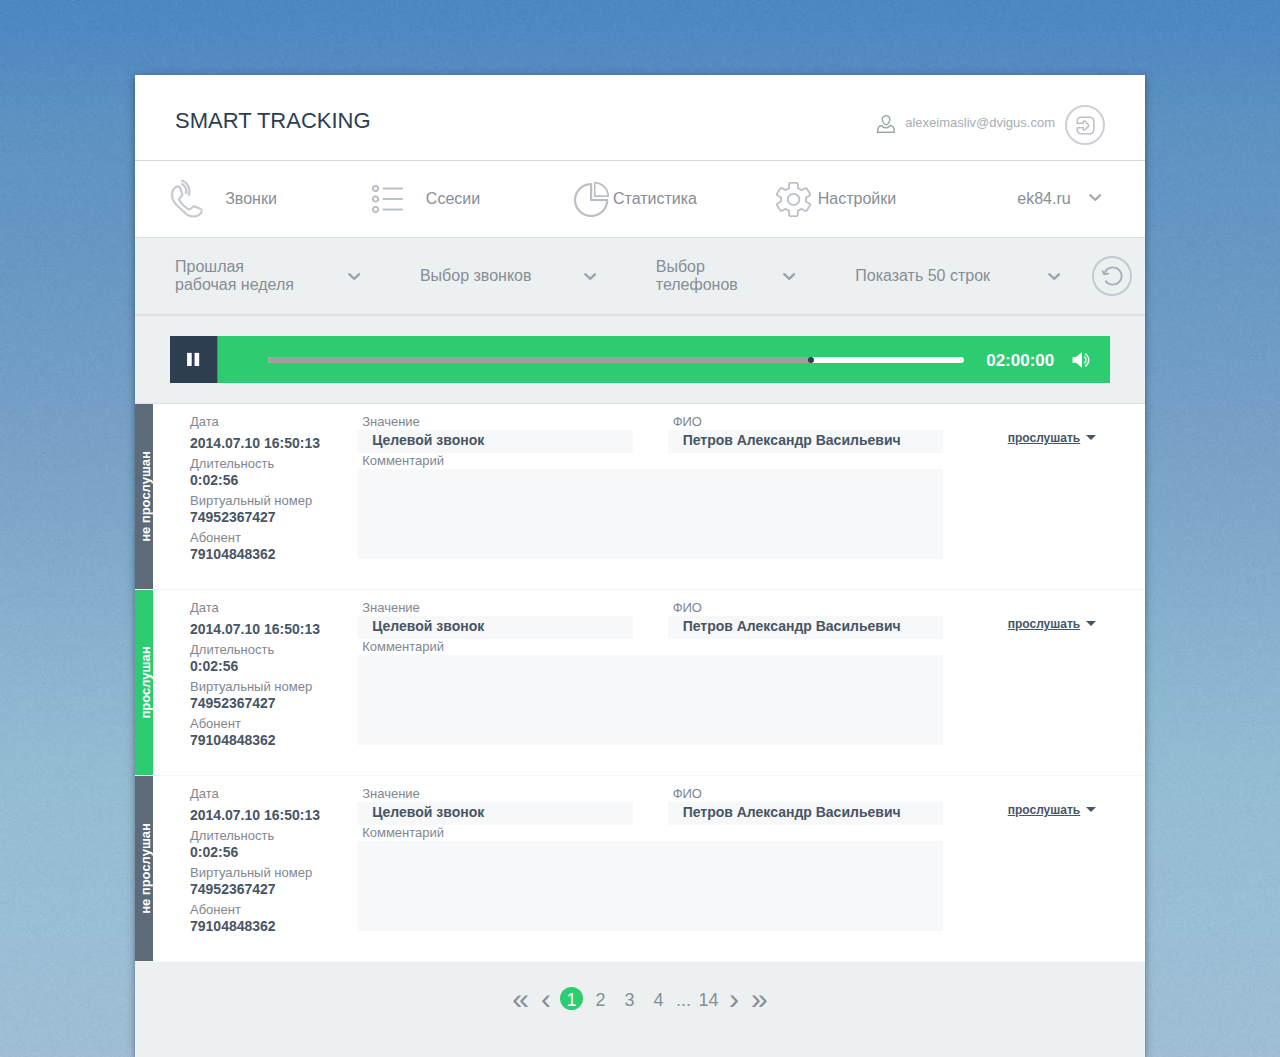
==== call_admin.html @ 391b89ec "add" ====
<!doctype html>
<!--[if lte IE 8]><html class="lteie8"><![endif]-->
<!--[if gt IE 8]><!--><html><!--<![endif]-->
<head>
	<meta charset="utf-8">
	<title>call admin</title>
	<meta name="viewport" content="initial-scale=1"/>
	<link rel="stylesheet" media="screen" href="css/screen.css" >
	<script src="js/lib/head.js" data-headjs-load="js/init.js"></script>
</head>
<body>

	<div class="wrap">
		<div class="container">
			<div class="header">
				<div class="user">
					<a href="#" class="user__enter">
						<i class="ico i-enter"></i>
						<span class="user__popup">выйти</span>
					</a>
					<a href="mailto:mail@ya.ua" class="user__mail">alexeimasliv@dvigus.com</a>
					<i class="ico i-user"></i>
				</div>
				<a href="#" class="logo">Smart Tracking</a>				
			</div>
			<!--/.header-->
			<div class="second-nav">
				<ul>
					<li class="second-nav__call"><a href="#">Звонки</a></li>
					<li class="second-nav__session"><a href="#">Ссесии</a></li>
					<li class="second-nav__stat"><a href="#">Статистика</a></li>
					<li class="second-nav__settings"><a href="#">Настройки</a></li>
					<li class="second-nav__user"><a href="#"><span>ek84.ru <i class="second-nav__user-ico"></i></span></a></li>
				</ul>
			</div>
			<!-- /.second-nav -->
			<div class="primaty-nav">
				<ul>
					<li>
						<a href="#">Прошлая <br>рабочая неделя</a>
						<div class="subnav">
							<ul>
								<li class="subnav__filer">
									<div class="period">
										<div class="period__meta">Выбранный пользователем</div>
										<div class="period__row">
											<div class="period__row-label">
												<span>с</span>
												<input type="text" class="period__input input" value="17.07.2014">
											</div>
											<div class="period__row-label">
												<span>с</span>
												<input type="text" class="period__input input" value="17.07.2014">
											</div>
										</div>
										<a href="#" class="period__apply">Применить</a>
									</div>
								</li>
								<li class="subnav__item">
									<a href="#">Сегодня</a>
								</li>
								<li class="subnav__item">
									<a href="#">Вчера</a>
								</li>
								<li class="subnav__item">
									<a href="#">Последние 7 дней</a>
								</li>
								<li class="subnav__item subnav__item_mod">
									<a href="#">Прошлая неделя (пн-вс)</a>
								</li>
								<li class="subnav__item">
									<a href="#">Этот месяц</a>
								</li>
								<li class="subnav__item">
									<a href="#">Последние 30 дней</a>
								</li>
								<li class="subnav__item">
									<a href="#">Последний месяц</a>
								</li>
								<li class="subnav__item">
									<a href="#">Последние 90 дней</a>
								</li>
								<li class="subnav__item">
									<a href="#">За все время</a>
								</li>
							</ul>
						</div>
					</li>
					<li><a href="#">Выбор звонков</a></li>
					<li><a href="#">Выбор <br>телефонов</a></li>
					<li><a href="#">Показать 50 строк</a></li>
					<li class="primaty-nav__btn">
						<span><i class="ico i-refresh"></i></span>
					</li>
				</ul>
			</div>
			<!-- /.primaty-nav -->
			<div class="player-bg">
				<div class="player">
					<div class="player__btn">
						<i class="player__btn-pause"></i>
						<!-- CHANGE BTN -->
						<!-- 						<i class="player__btn-play"></i> -->
					</div>
					<div class="player__in">
						<div class="player__track">
							<span class="player__track-min" style="right: 22%;">
								<span class="player__track-point"></span>
							</span>
						</div>
						<div class="player__meta">
							<span class="player__time">02:00:00</span>
							<i class="player__mute"></i>
						</div>
					</div>
				</div>
			</div>
			<!-- /.player -->
			<div class="call">
				<ul class="call__item">
					<li class="call__status call__status-unlistened">
						<div class="call__status-in">
							не прослушан
						</div>
					</li>
					<li class="call__info">
						<div class="call__text call__text-date">Дата</div>
						<div class="call__text call__text-strong">2014.07.10 16:50:13</div>
						<div class="call__text">Длительность</div>
						<div class="call__text call__text-strong">0:02:56</div>
						<div class="call__text">Виртуальный номер</div>
						<div class="call__text call__text-strong">74952367427</div>
						<div class="call__text">Абонент</div>
						<div class="call__text call__text-strong">79104848362</div>
					</li>
					<li class="call__user">
						<div class="call_roll">
							<div class="call__input">
								<div class="call__text">Значение</div>
								<input type="text" placeholder="Целевой звонок">
							</div>
							<div class="call__input">
								<div class="call__text">ФИО</div>
								<input type="text" placeholder="Петров Александр Васильевич">
							</div>	
							<div class="call__roll">
								<div class="call__text">Комментарий</div>
								<textarea></textarea>
							</div>						
						</div>	
					</li>
					<li class="call__action">
						<a class="call__action-text call__action-link" href="#">прослушать</a>
					</li>
				</ul>
				<ul class="call__item">
					<li class="call__status call__status-listened">
						<div class="call__status-in">
							прослушан
						</div>
					</li>
					<li class="call__info">
						<div class="call__text call__text-date">Дата</div>
						<div class="call__text call__text-strong">2014.07.10 16:50:13</div>
						<div class="call__text">Длительность</div>
						<div class="call__text call__text-strong">0:02:56</div>
						<div class="call__text">Виртуальный номер</div>
						<div class="call__text call__text-strong">74952367427</div>
						<div class="call__text">Абонент</div>
						<div class="call__text call__text-strong">79104848362</div>
					</li>
					<li class="call__user">
						<div class="call_roll">
							<div class="call__input">
								<div class="call__text">Значение</div>
								<input type="text" placeholder="Целевой звонок">
							</div>
							<div class="call__input">
								<div class="call__text">ФИО</div>
								<input type="text" placeholder="Петров Александр Васильевич">
							</div>	
							<div class="call__roll">
								<div class="call__text">Комментарий</div>
								<textarea></textarea>
							</div>						
						</div>	
					</li>
					<li class="call__action">
						<a class="call__action-text call__action-link" href="#">прослушать</a>
					</li>
				</ul>	
				<ul class="call__item">
					<li class="call__status call__status-unlistened">
						<div class="call__status-in">
							не прослушан
						</div>
					</li>
					<li class="call__info">
						<div class="call__text call__text-date">Дата</div>
						<div class="call__text call__text-strong">2014.07.10 16:50:13</div>
						<div class="call__text">Длительность</div>
						<div class="call__text call__text-strong">0:02:56</div>
						<div class="call__text">Виртуальный номер</div>
						<div class="call__text call__text-strong">74952367427</div>
						<div class="call__text">Абонент</div>
						<div class="call__text call__text-strong">79104848362</div>
					</li>
					<li class="call__user">
						<div class="call_roll">
							<div class="call__input">
								<div class="call__text">Значение</div>
								<input type="text" placeholder="Целевой звонок">
							</div>
							<div class="call__input">
								<div class="call__text">ФИО</div>
								<input type="text" placeholder="Петров Александр Васильевич">
							</div>	
							<div class="call__roll">
								<div class="call__text">Комментарий</div>
								<textarea></textarea>
							</div>						
						</div>	
					</li>
					<li class="call__action">
						<a class="call__action-text call__action-link" href="#">прослушать</a>
					</li>
				</ul>													
			</div>
			<!--/.call-->
			<div class="footer">
				<ul class="pager">
					<li class="pager-nav"><a href="#">&#171</a></li>
					<li class="pager-nav"><a href="#">‹</a></li>
					<li class="pager-number is-active"><a href="#">1</a></li>
					<li class="pager-number" class="pager-number"><a href="#">2</a></li>
					<li class="pager-number"><a href="#">3</a></li>
					<li class="pager-number"><a href="#">4</a></li>
					<li><a href="#">...</a></li>
					<li class="pager-number"><a href="#">14</a></li>
					<li class="pager-nav"><a href="#">›</a></li>
					<li class="pager-nav"><a href="#">&#187</a></li>	
				</ul>		
			</div>
			<!--/.footer-->
		</div>	
	</div>
</body>
</html>
---- css/screen.css ----
html, body, div, span, applet, object, iframe, h1, h2, h3, h4, h5, h6, p, blockquote, pre, a, abbr, acronym, address, big, cite, code, del, dfn, em, img, ins, kbd, q, s, samp, small, strike, strong, sub, sup, tt, var, b, u, i, center, dl, dt, dd, ol, ul, li, fieldset, form, label, legend, table, caption, tbody, tfoot, thead, tr, th, td, article, aside, canvas, details, embed, figure, figcaption, footer, header, hgroup, menu, nav, output, ruby, section, summary, time, mark, audio, video { margin: 0; padding: 0; border: 0; vertical-align: baseline; }

body, html { height: 100%; }

img, fieldset, a img { border: none; }

input[type="submit"], button { cursor: pointer; }
input[type="submit"]::-moz-focus-inner, button::-moz-focus-inner { padding: 0; border: 0; }

textarea { overflow: auto; }

input, button { margin: 0; padding: 0; border: 0; }

input, textarea, select, button, h1, h2, h3, h4, h5, h6, a, span, a:focus { outline: none; }

ul, ol { list-style-type: none; }

@media only screen and (min-device-width: 320px) and (max-device-width: 480px) { * { -webkit-text-size-adjust: none; } }
table { border-spacing: 0; border-collapse: collapse; width: 100%; }

.ico { display: inline-block; vertical-align: middle; }

.i-enter { background: url('../img/icons-s7210daefdf.png') 0 -743px no-repeat; width: 19px; height: 19px; }

.i-part { background: url('../img/icons-s7210daefdf.png') 0 -650px no-repeat; width: 22px; height: 22px; }

.i-phone { background: url('../img/icons-s7210daefdf.png') 0 -682px no-repeat; width: 21px; height: 23px; }

.i-set { background: url('../img/icons-s7210daefdf.png') 0 -617px no-repeat; width: 22px; height: 23px; }

.i-user { background: url('../img/icons-s7210daefdf.png') 0 -715px no-repeat; width: 18px; height: 18px; }

.i-list { background: url('../img/icons-s7210daefdf.png') 0 -481px no-repeat; width: 21px; height: 20px; }

.i-plus { background: url('../img/icons-s7210daefdf.png') 0 -569px no-repeat; width: 14px; height: 14px; }

.i-cross { background: url('../img/icons-s7210daefdf.png') 0 -431px no-repeat; width: 17px; height: 16px; }

.i-refresh { background: url('../img/icons-s7210daefdf.png') 0 0 no-repeat; width: 40px; height: 40px; }

.btn { display: inline-block; padding: 13px 30px 11px; border-radius: 2px; font-family: "Myriad Pro", Helvetica, Arial, sans-serif; font-size: 13px; text-transform: uppercase; font-weight: bold; color: white; -webkit-transition: all 0.3s; -moz-transition: all 0.3s; -o-transition: all 0.3s; transition: all 0.3s; }
.btn:hover { -webkit-transition: all 0.3s; -moz-transition: all 0.3s; -o-transition: all 0.3s; transition: all 0.3s; filter: progid:DXImageTransform.Microsoft.Alpha(Opacity=80); opacity: 0.8; }
.btn:active { position: relative; top: 1px; }
.btn.btn_succes { background: #2fcc71; border-bottom: 2px solid #28ae60; }
.btn.btn_ok { background: #9dadbb; border-bottom: 2px solid #28ae60; border-bottom: 2px solid #86939f; }

.input { padding: 6px 30px; border: 1px solid #c2c2c2; font-family: "Myriad Pro", Helvetica, Arial, sans-serif; font-size: 13px; color: #606060; text-align: center; }
.input:-ms-input-placeholder { font-family: "Myriad Pro", Helvetica, Arial, sans-serif; font-size: 13px; color: #606060; }
.input:-moz-placeholder { font-family: "Myriad Pro", Helvetica, Arial, sans-serif; font-size: 13px; color: #606060; }
.input::-moz-placeholder { font-family: "Myriad Pro", Helvetica, Arial, sans-serif; font-size: 13px; color: #606060; }
.input::-webkit-input-placeholder { font-family: "Myriad Pro", Helvetica, Arial, sans-serif; font-size: 13px; color: #606060; }
.input::placeholder { font-family: "Myriad Pro", Helvetica, Arial, sans-serif; font-size: 13px; color: #606060; }
.input:focus:-ms-input-placeholder { color: transparent; }
.input:focus:-moz-placeholder { color: transparent; }
.input:focus::-moz-placeholder { color: transparent; }
.input:focus::-webkit-input-placeholder { color: transparent; }
.input:focus::placeholder { color: transparent; }

.checkbox { position: relative; display: inline-block; vertical-align: middle; cursor: pointer; }
.checkbox span { color: white; display: inline-block; -webkit-touch-callout: none; -webkit-user-select: none; -khtml-user-select: none; -moz-user-select: none; -ms-user-select: none; user-select: none; }
.checkbox input { filter: progid:DXImageTransform.Microsoft.Alpha(Opacity=0); opacity: 0; position: absolute; top: 0; left: 0; }
.checkbox input + span .checkbox__ico { background: url('../img/icons-s7210daefdf.png') 0 -545px no-repeat; width: 15px; height: 14px; margin-right: 10px; display: inline-block; vertical-align: middle; cursor: pointer; }
.checkbox input:checked + span .checkbox__ico { background-position: 0 -457px; }

a { text-decoration: none; }

body, a { font-family: "Myriad Pro", Helvetica, Arial, sans-serif; color: #868e96; }

body { min-width: 677px; }

.wrap { width: 100%; min-width: 320px; min-height: 100%; background-color: #5f92c1; background-image: url('../img/bg.jpg?1410305692'); padding-top: 75px; background-repeat: no-repeat; background-size: cover; background-position: 50% 50%; }

.container { margin: 0 auto; max-width: 1010px; background-color: white; -webkit-box-shadow: 0 4px 5px rgba(0, 0, 0, 0.25), 0 0 10px rgba(0, 0, 0, 0.2); -moz-box-shadow: 0 4px 5px rgba(0, 0, 0, 0.25), 0 0 10px rgba(0, 0, 0, 0.2); box-shadow: 0 4px 5px rgba(0, 0, 0, 0.25), 0 0 10px rgba(0, 0, 0, 0.2); }
@media only screen and (max-width: 800px) { .container { max-width: 677px; } }
@media only screen and (max-width: 800px) { .container { max-width: 677px; } }

.align-center { text-align: center; }

.second-nav ul { *zoom: 1; }
.second-nav ul:after { content: " "; display: table; clear: both; }
.second-nav li { width: 20%; float: left; text-align: center; position: relative; }
.second-nav li:before { content: ""; position: absolute; top: 50%; left: 35px; }
@media only screen and (max-width: 960px) { .second-nav li:before { left: 15px; } }
.second-nav li.second-nav__call:before { margin-top: -20px; background: url('../img/icons-s7210daefdf.png') 0 -95px no-repeat; width: 33px; height: 39px; -webkit-transition: all 0.3s; -moz-transition: all 0.3s; -o-transition: all 0.3s; transition: all 0.3s; }
.second-nav li.second-nav__call:hover:before { background-position: 0 -189px; -webkit-transition: all 0.3s; -moz-transition: all 0.3s; -o-transition: all 0.3s; transition: all 0.3s; }
.second-nav li.second-nav__session:before { margin-top: -14px; background: url('../img/icons-s7210daefdf.png') 0 -328px no-repeat; width: 31px; height: 28px; -webkit-transition: all 0.3s; -moz-transition: all 0.3s; -o-transition: all 0.3s; transition: all 0.3s; }
.second-nav li.second-nav__session:hover:before { background-position: 0 -366px; -webkit-transition: all 0.3s; -moz-transition: all 0.3s; -o-transition: all 0.3s; transition: all 0.3s; }
.second-nav li.second-nav__stat:before { margin-top: -17px; background: url('../img/icons-s7210daefdf.png') 0 -238px no-repeat; width: 35px; height: 35px; -webkit-transition: all 0.3s; -moz-transition: all 0.3s; -o-transition: all 0.3s; transition: all 0.3s; }
.second-nav li.second-nav__stat:hover:before { background-position: 0 -283px; -webkit-transition: all 0.3s; -moz-transition: all 0.3s; -o-transition: all 0.3s; transition: all 0.3s; }
.second-nav li.second-nav__settings:before { margin-top: -17px; background: url('../img/icons-s7210daefdf.png') 0 -50px no-repeat; width: 35px; height: 35px; -webkit-transition: all 0.3s; -moz-transition: all 0.3s; -o-transition: all 0.3s; transition: all 0.3s; }
.second-nav li.second-nav__settings:hover:before { background-position: 0 -144px; -webkit-transition: all 0.3s; -moz-transition: all 0.3s; -o-transition: all 0.3s; transition: all 0.3s; }
.second-nav li.second-nav__user:hover .second-nav__user-ico { background: url('../img/icons-s7210daefdf.png') 0 -528px no-repeat; width: 12px; height: 7px; -webkit-transition: all 0.3s; -moz-transition: all 0.3s; -o-transition: all 0.3s; transition: all 0.3s; }
.second-nav li.second-nav__user a { padding-left: 0; }
.second-nav li.second-nav__user span { position: relative; }
.second-nav li.second-nav__user .second-nav__user-ico { position: absolute; top: 4px; right: -30px; background: url('../img/icons-s7210daefdf.png') 0 -511px no-repeat; width: 12px; height: 7px; -webkit-transition: all 0.3s; -moz-transition: all 0.3s; -o-transition: all 0.3s; transition: all 0.3s; }
.second-nav a { display: block; height: 76px; line-height: 76px; padding-left: 30px; -webkit-transition: all 0.3s; -moz-transition: all 0.3s; -o-transition: all 0.3s; transition: all 0.3s; color: #868e96; }
@media only screen and (max-width: 800px) { .second-nav a { padding-left: 50px; } }
@media only screen and (max-width: 800px) { .second-nav a { padding-left: 50px; } }
.second-nav a:hover { background: #2ecc71; color: white; -webkit-transition: all 0.3s; -moz-transition: all 0.3s; -o-transition: all 0.3s; transition: all 0.3s; }
.second-nav a:hover:before { background: #29b765; -webkit-transition: all 0.3s; -moz-transition: all 0.3s; -o-transition: all 0.3s; transition: all 0.3s; }
.second-nav a:hover:after { background: #2ecc71; -webkit-transition: all 0.3s; -moz-transition: all 0.3s; -o-transition: all 0.3s; transition: all 0.3s; }
.second-nav a:before { content: ""; width: 100%; height: 1px; background: transparent; position: absolute; top: -1px; left: 0; right: 0; -webkit-transition: all 0.3s; -moz-transition: all 0.3s; -o-transition: all 0.3s; transition: all 0.3s; }
.second-nav a:after { content: ""; width: 100%; height: 1px; background: #dbdfe0; position: absolute; bottom: -1px; left: 0; right: 0; z-index: 100; -webkit-transition: all 0.3s; -moz-transition: all 0.3s; -o-transition: all 0.3s; transition: all 0.3s; }

.primaty-nav { width: 100%; display: table; border-spacing: 0px; border-bottom: 2px solid #dee1e2; }
.primaty-nav > ul { display: table-row; }
.primaty-nav > ul > li { display: table-cell; vertical-align: middle; height: 77px; background: #ecf0f1; position: relative; }
.primaty-nav > ul > li:hover { background: #b2bac0; }
.primaty-nav > ul > li:hover > a { color: white; }
.primaty-nav > ul > li:hover > a:before { background: url('../img/icons-s7210daefdf.png') 0 -528px no-repeat; width: 12px; height: 7px; }
.primaty-nav > ul > li:hover .subnav { display: block; }
.primaty-nav > ul > li.primaty-nav__btn:hover { background: #ecf0f1; }
.primaty-nav > ul > li.primaty-nav__btn span { padding-left: 0; padding-right: 13px; }
.primaty-nav > ul > li > a, .primaty-nav > ul > li span { display: block; padding-left: 40px; padding-right: 40px; }
.primaty-nav > ul > li > a { position: relative; }
.primaty-nav > ul > li > a:before { content: ""; background: url('../img/icons-s7210daefdf.png') 0 -511px no-repeat; width: 12px; height: 7px; position: absolute; top: 50%; margin-top: -3px; right: 20px; }
.primaty-nav > ul > li > span { text-align: right; }
.primaty-nav > ul > li > span .ico { margin-left: 8px; cursor: pointer; -webkit-transition: all 0.3s; -moz-transition: all 0.3s; -o-transition: all 0.3s; transition: all 0.3s; }
.primaty-nav > ul > li > span .ico:first-child { margin-left: 0; }
.primaty-nav > ul > li > span .ico:hover { -webkit-transition: all 0.3s; -moz-transition: all 0.3s; -o-transition: all 0.3s; transition: all 0.3s; filter: progid:DXImageTransform.Microsoft.Alpha(Opacity=60); opacity: 0.6; }

.subnav { display: none; position: absolute; top: 100%; left: 0; right: 0; z-index: 2000; padding-top: 2px; margin-bottom: 100px; }
.subnav li { background: white; border-bottom: 1px solid #dee1e2; border-left: 1px solid #dee1e2; border-right: 1px solid #dee1e2; }
.subnav li:hover { border-left-color: #a8b0b6; border-right-color: #a8b0b6; }
.subnav li:last-child { border-radius: 0 0 3px 3px; }
.subnav li.subnav__filer { width: 560px; padding: 10px 35px; }
.subnav li.subnav__filer:hover { border-left: 1px solid #dee1e2; border-right: 1px solid #dee1e2; }
.subnav li.subnav__item_mod a { height: 35px; padding: 10px 40px; line-height: 1.2; }
.subnav a { display: block; height: 55px; line-height: 55px; padding: 0 40px; }
.subnav a:hover { background: #bfc5ca; color: #2c3e50; }

/*-----header----------------------------------------------------- */
.header { padding: 30px 40px 15px; border-bottom: 1px solid #d4d8d8; *zoom: 1; -webkit-box-sizing: border-box; -moz-box-sizing: border-box; box-sizing: border-box; }
.header:after { content: " "; display: table; clear: both; }
.header .logo { margin-top: 5px; }

/*-----topper----------------------------------------------------- */
.topper { height: 50px; line-height: 50px; background-color: #2c3e50; text-align: center; position: relative; }

.create-acc { color: white; }
.create-acc .ico, .create-acc span { display: inline-block; vertical-align: middle; }
.create-acc .ico { margin-bottom: 2px; margin-right: 10px; }
.create-acc span { font-size: 15px; line-height: 1; }

/*-----list----------------------------------------------------- */
.list .list__item { position: relative; text-align: center; height: 55px; line-height: 55px; border-bottom: 1px solid #d1d5d5; *zoom: 1; }
.list .list__item:after { content: " "; display: table; clear: both; }
.list .list__item:nth-child(2n+1) { background-color: #fbfbfc; }
.list .list__item:after { background-color: #2dc970; }
.list .list__item-develop:after, .list .list__item-passive:after, .list .list__item-active:after { position: absolute; content: ""; height: 100%; width: 9px; right: 0; top: 0; }
.list .list__item-develop:hover .list__site, .list .list__item-passive:hover .list__site, .list .list__item-active:hover .list__site { color: white; font-weight: bold; }
.list .list__item-develop:hover .list__info, .list .list__item-passive:hover .list__info, .list .list__item-active:hover .list__info { display: block; }
.list .list__item-active:after { background-color: #2dc970; }
.list .list__item-active:hover { background-color: #2dc970 !important; border-color: #2dc970; }
.list .list__item-develop:hover { background-color: #8e44ad !important; border-color: #8e44ad; }
.list .list__item-develop:after { background-color: #8e44ad; }
.list .list__item-passive:hover { background-color: red !important; border-color: red; }
.list .list__item-passive:after { background-color: red; }
.list .list__site { text-transform: uppercase; color: #a7acb2; font-size: 15px; display: block; width: 200px; margin: 0 auto; }
.list .list__info { float: right; display: none; }
.list .list__info-status { float: right; width: 90px; text-align: left; color: white; font-weight: bold; font-size: 12px; }
.list .list__info-icon { float: right; margin-right: 24px; -webkit-transition: all 0.3s; -moz-transition: all 0.3s; -o-transition: all 0.3s; transition: all 0.3s; }
.list .list__info-icon:hover { -webkit-transform: translateY(-3px); -moz-transform: translateY(-3px); -ms-transform: translateY(-3px); -o-transform: translateY(-3px); transform: translateY(-3px); }

/*-----footer----------------------------------------------------- */
.footer { background-color: #ecf0f1; text-align: center; padding: 25px 0 40px; }

/*---------------------------------------------------------- */
/*---------------------------------------------------------- */
/*---------------------------------------------------------- */
/*-----logo----------------------------------------------------- */
.logo { float: left; font-size: 22px; line-height: 22px; color: #2c3e50; text-transform: uppercase; }

/*-----user----------------------------------------------------- */
.user { float: right; }
.user .i-user { float: right; margin-right: 10px; margin-top: 10px; }
.user .user__mail { float: right; color: #a9adb3; margin-right: 10px; font-size: 13px; margin-top: 10px; -webkit-transition: all 0.3s; -moz-transition: all 0.3s; -o-transition: all 0.3s; transition: all 0.3s; }
.user .user__mail:hover { color: #5b6068; }
.user .user__enter { float: right; border: 2px solid #cdd1d7; height: 40px; width: 40px; line-height: 40px; text-align: center; position: relative; -webkit-border-radius: 20px; -moz-border-radius: 20px; -ms-border-radius: 20px; -o-border-radius: 20px; border-radius: 20px; -webkit-box-sizing: border-box; -moz-box-sizing: border-box; box-sizing: border-box; -webkit-transition: all 0.3s; -moz-transition: all 0.3s; -o-transition: all 0.3s; transition: all 0.3s; }
.user .user__enter:hover { background-color: #2ecc71; }
.user .user__enter:hover .user__popup { display: block; }
.user .user__enter:active { -webkit-transform: scale(0.9); -moz-transform: scale(0.9); -ms-transform: scale(0.9); -o-transform: scale(0.9); transform: scale(0.9); }
.user .user__enter .ico { vertical-align: -3px; }
.user .user__popup { position: absolute; top: -24px; left: 50%; background-color: #2c3e50; color: white; font-size: 12px; line-height: 12px; width: 60px; margin-left: -30px; text-align: center; padding: 5px 0; display: none; -webkit-border-radius: 3px; -moz-border-radius: 3px; -ms-border-radius: 3px; -o-border-radius: 3px; border-radius: 3px; }
.user .user__popup:after { position: absolute; left: 50%; margin-left: -4px; bottom: -4px; content: ""; width: 0; height: 0; border-style: solid; border-width: 4px 4px 0 4px; border-color: #2c3e50 transparent transparent transparent; }

/*-----pager----------------------------------------------------- */
.pager { display: inline-block; *zoom: 1; }
.pager:after { content: " "; display: table; clear: both; }
.pager li { float: left; padding: 0 3px; }
.pager a { font-size: 18px; line-height: 26px; }
.pager .pager-nav { padding: 0 6px; }
.pager .pager-nav a { font-size: 30px; line-height: 24px; }
.pager .pager-number a { height: 23px; width: 23px; display: inline-block; -webkit-border-radius: 50%; -moz-border-radius: 50%; -ms-border-radius: 50%; -o-border-radius: 50%; border-radius: 50%; text-align: center; padding: 0; }
.pager .is-active a { background-color: #2ecc71; color: white; }

/*-----create-account----------------------------------------------------- */
.create-account { height: 184px; padding-top: 40px; position: absolute; top: 100%; bottom: 0; left: 0; right: 0; background: #2c3e50; background: rgba(44, 62, 80, 0.7); filter: progid:DXImageTransform.Microsoft.Alpha(Opacity=0); opacity: 0; -webkit-transition: all 0.3s; -moz-transition: all 0.3s; -o-transition: all 0.3s; transition: all 0.3s; z-index: -1; }
.create-account.is-open { filter: progid:DXImageTransform.Microsoft.Alpha(Opacity=100); opacity: 1; -webkit-transition: all 0.3s; -moz-transition: all 0.3s; -o-transition: all 0.3s; transition: all 0.3s; z-index: 100; }
.create-account .create-account__close { position: absolute; top: 13px; right: 45px; background: url('../img/icons-s7210daefdf.png') 0 -431px no-repeat; width: 17px; height: 16px; cursor: pointer; -webkit-transition: all 0.3s; -moz-transition: all 0.3s; -o-transition: all 0.3s; transition: all 0.3s; }
.create-account .create-account__close:hover { -ms-transform: rotate(90deg); -webkit-transform: rotate(90deg); transform: rotate(90deg); -webkit-transition: all 0.3s; -moz-transition: all 0.3s; -o-transition: all 0.3s; transition: all 0.3s; }
.create-account .create-account__row { margin-bottom: 15px; line-height: 1; }
.create-account .create-account__row.create-account__row_mod { margin-top: 40px; margin-bottom: 0; }
.create-account .create-account__input { width: 188px; }
.create-account .create-account__btn { width: 110px; }

/*-----popup----------------------------------------------------- */
.has-open-popup { overflow: hidden; }

.overlay { display: none; position: fixed; top: 0; right: 0; left: 0; bottom: 0; z-index: 20000; background: white; background: rgba(255, 255, 255, 0.89); text-align: center; overflow: auto; font-size: 0; }
.overlay:before { content: ""; display: inline-block; vertical-align: top; width: 0; height: 100%; }

.popup { position: relative; display: inline-block; vertical-align: middle; margin: 75px 0; width: 255px; }
.popup .popup__content { border-top: 1px solid #d0d5d9; background: #34495e; font-size: 12px; text-align: left; overflow: hidden; padding: 35px 30px 25px; }
.popup .popup__logo { width: 58px; height: 58px; line-height: 60px; margin-top: 14px; margin-bottom: 24px; display: inline-block; border: 1px solid #34495e; text-align: center; }
.popup .popup__logo span { font-size: 21px; font-family: "Myriad Pro", Helvetica, Arial, sans-serif; text-transform: uppercase; color: #34495e; }
.popup .popup__title { margin-bottom: 50px; font-size: 18px; font-weight: bold; color: #2fcc71; text-transform: uppercase; text-align: center; }
.popup .popup__row { margin-bottom: 12px; position: relative; }
.popup .popup__btn { padding: 8px 40px 6px; }
.popup .popup__tooltip { width: 144px; padding: 4px 0; position: absolute; top: -30px; left: 50%; margin-left: -77px; background: #85929e; -webkit-border-radius: 3px; -moz-border-radius: 3px; -ms-border-radius: 3px; -o-border-radius: 3px; border-radius: 3px; font-size: 10px; color: white; text-align: center; }
.popup .popup__tooltip:before { content: ""; display: inline-block; width: 0px; height: 0px; border-style: solid; border-width: 4px 4px 0 4px; border-color: #85929e transparent transparent transparent; position: absolute; left: 50%; margin-left: -2px; bottom: -4px; }
.popup .popup__input { width: 179px; padding: 2px 7px; text-align: left; font-size: 10px; color: #606060; }
.popup .popup__input:-ms-input-placeholder { font-size: 10px; color: #606060; }
.popup .popup__input:-moz-placeholder { font-size: 10px; color: #606060; }
.popup .popup__input::-moz-placeholder { font-size: 10px; color: #606060; }
.popup .popup__input::-webkit-input-placeholder { font-size: 10px; color: #606060; }
.popup .popup__input::placeholder { font-size: 10px; color: #606060; }

/*-----player----------------------------------------------------- */
.player-bg { padding: 20px 35px; background: #ecf0f1; border-bottom: 1px solid #dee1e2; }
@media only screen and (max-width: 960px) { .player-bg { padding: 13px 15px; } }
.player-bg .player { height: 47px; font-size: 0; position: relative; }
.player-bg .player__btn { display: inline-block; vertical-align: middle; width: 47px; height: 47px; line-height: 47px; border-right: 1px solid #5b817c; background: #2c3e50; text-align: center; cursor: pointer; -webkit-transition: all 0.3s; -moz-transition: all 0.3s; -o-transition: all 0.3s; transition: all 0.3s; }
.player-bg .player__btn:hover { -webkit-transition: all 0.3s; -moz-transition: all 0.3s; -o-transition: all 0.3s; transition: all 0.3s; filter: progid:DXImageTransform.Microsoft.Alpha(Opacity=70); opacity: 0.7; }
.player-bg .player__btn .player__btn-pause, .player-bg .player__btn .player__btn-play { display: inline-block; vertical-align: middle; }
.player-bg .player__btn .player__btn-pause { background: url('../img/icons-s7210daefdf.png') 0 -593px no-repeat; width: 13px; height: 14px; }
.player-bg .player__btn .player__btn-play { margin-left: 3px; width: 0px; height: 0px; border-style: solid; border-width: 5px 0 5px 12px; border-color: transparent transparent transparent white; }
.player-bg .player__in { display: inline-block; vertical-align: middle; position: absolute; top: 0; left: 48px; right: 0px; line-height: 47px; padding: 0 16px 0 50px; height: 100%; background: #2ecc71; font-size: 14px; font-size: 0; }
@media only screen and (max-width: 960px) { .player-bg .player__in { padding: 0 10px 0 12px; } }
.player-bg .player__track { height: 6px; display: inline-block; vertical-align: middle; background: white; border-radius: 3px; position: relative; overflow: hidden; position: absolute; top: 50%; left: 50px; right: 146px; margin-top: -3px; }
@media only screen and (max-width: 960px) { .player-bg .player__track { left: 12px; } }
.player-bg .player__track .player__track-min { height: 6px; position: absolute; top: 0; left: 0; background: #9f9f9f; }
.player-bg .player__track .player__track-point { display: inline-block; width: 6px; height: 6px; border-radius: 3px; background: #2c3e50; position: absolute; right: 0; top: 0; margin-right: -3px; cursor: pointer; }
.player-bg .player__meta { width: 146px; display: inline-block; vertical-align: middle; font-size: 17px; text-align: right; font-weight: bold; color: white; position: absolute; top: 0; right: 20px; }
@media only screen and (max-width: 960px) { .player-bg .player__meta { right: 12px; } }
.player-bg .player__time { display: inline-block; vertical-align: middle; }
.player-bg .player__mute { margin-left: 13px; margin-bottom: 3px; display: inline-block; vertical-align: middle; background: url('../img/icons-s7210daefdf.png') 0 -404px no-repeat; width: 18px; height: 17px; cursor: pointer; -webkit-transition: all 0.3s; -moz-transition: all 0.3s; -o-transition: all 0.3s; transition: all 0.3s; }
.player-bg .player__mute:hover { -webkit-transition: all 0.3s; -moz-transition: all 0.3s; -o-transition: all 0.3s; transition: all 0.3s; filter: progid:DXImageTransform.Microsoft.Alpha(Opacity=80); opacity: 0.8; }

/*-----call----------------------------------------------------- */
.call .call__item { min-height: 185px; border-bottom: 1px solid #f4f5f5; font-size: 13px; line-height: 16px; color: #808790; position: relative; *zoom: 1; }
.call .call__item:after { content: " "; display: table; clear: both; }
@media only screen and (max-width: 960px) { .call .call__item { font-size: 11px; min-height: 160px; line-height: 14px; } }
.call .call__text-date { margin-bottom: 5px; white-space: nowrap; }
@media only screen and (max-width: 960px) { .call .call__text-date { margin-bottom: 0; } }
.call .call__text-strong { font-weight: bold; margin-bottom: 5px; color: #485564; font-size: 14px; }
@media only screen and (max-width: 960px) { .call .call__text-strong { font-size: 12px; } }
.call .call__status { min-height: 185px; position: absolute; width: 18px; top: 0; left: 0; }
@media only screen and (max-width: 960px) { .call .call__status { width: 15px; min-height: 160px; } }
.call .call__status-in { color: white; font-size: 13px; line-height: 13px; font-weight: bold; white-space: nowrap; position: absolute; top: 0px; left: 0px; -webkit-transform: rotate(-90deg); -moz-transform: rotate(-90deg); -ms-transform: rotate(-90deg); -o-transform: rotate(-90deg); transform: rotate(-90deg); }
@media only screen and (max-width: 960px) { .call .call__status-in { font-size: 11px; } }
.call .call__status-nofile { background-color: red; }
.call .call__status-nofile .call__status-in { left: -23px; top: 82px; }
@media only screen and (max-width: 960px) { .call .call__status-nofile .call__status-in { left: -20px; top: 70px; } }
.call .call__status-listened { background-color: #2ecc71; }
.call .call__status-listened .call__status-in { left: -26px; top: 86px; }
@media only screen and (max-width: 960px) { .call .call__status-listened .call__status-in { left: -22px; top: 74px; } }
.call .call__status-unlistened { background-color: #5d6b78; }
.call .call__status-unlistened .call__status-in { left: -35px; top: 86px; }
@media only screen and (max-width: 960px) { .call .call__status-unlistened .call__status-in { left: -30px; top: 74px; } }
.call .call__info { padding: 10px 10px 10px 55px; float: left; width: 22%; -webkit-box-sizing: border-box; -moz-box-sizing: border-box; box-sizing: border-box; }
@media only screen and (max-width: 960px) { .call .call__info { padding: 13px 0px 10px 33px; width: 24%; } }
.call .call__user { float: left; width: 58%; padding-top: 10px; -webkit-box-sizing: border-box; -moz-box-sizing: border-box; box-sizing: border-box; *zoom: 1; }
.call .call__user:after { content: " "; display: table; clear: both; }
@media only screen and (max-width: 960px) { .call .call__user { padding-top: 13px; width: 60%; } }
.call .call__user .call__text { padding: 0px 15px; -webkit-box-sizing: border-box; -moz-box-sizing: border-box; box-sizing: border-box; padding: 0 5px; }
.call .call__user .call__input { width: 47%; margin-left: 6%; float: left; }
@media only screen and (max-width: 960px) { .call .call__user .call__input { width: 49%; margin-left: 2%; } }
.call .call__user .call__input:first-child { margin-left: 0; }
.call .call__user input, .call .call__user textarea { background-color: #f6f8f9; width: 100%; border: none; padding: 3px 15px 5px; -webkit-box-sizing: border-box; -moz-box-sizing: border-box; box-sizing: border-box; }
@media only screen and (max-width: 960px) { .call .call__user input, .call .call__user textarea { padding: 1px 5px 1px; } }
.call .call__user input:-ms-input-placeholder { font-weight: bold; color: #485564; font-size: 14px; }
@media only screen and (max-width: 960px) { .call .call__user input:-ms-input-placeholder { font-size: 12px; } }
.call .call__user input:-moz-placeholder { font-weight: bold; color: #485564; font-size: 14px; }
@media only screen and (max-width: 960px) { .call .call__user input:-moz-placeholder { font-size: 12px; } }
.call .call__user input::-moz-placeholder { font-weight: bold; color: #485564; font-size: 14px; }
@media only screen and (max-width: 960px) { .call .call__user input::-moz-placeholder { font-size: 12px; } }
.call .call__user input::-webkit-input-placeholder { font-weight: bold; color: #485564; font-size: 14px; }
@media only screen and (max-width: 960px) { .call .call__user input::-webkit-input-placeholder { font-size: 12px; } }
.call .call__user input::placeholder { font-weight: bold; color: #485564; font-size: 14px; }
@media only screen and (max-width: 960px) { .call .call__user input::placeholder { font-size: 12px; } }
.call .call__user textarea { resize: none; height: 90px; }
@media only screen and (max-width: 960px) { .call .call__user textarea { height: 55px; } }
.call .call__action { float: left; width: 20%; text-align: center; padding-top: 26px; -webkit-box-sizing: border-box; -moz-box-sizing: border-box; box-sizing: border-box; }
@media only screen and (max-width: 960px) { .call .call__action { width: 16%; padding-top: 27px; } }
.call .call__btn { color: white; background-color: #2ecc71; display: inline-block; font-size: 12px; font-weight: bold; line-height: 12px; padding: 5px 15px; margin-bottom: 5px; -webkit-transition: all 0.3s; -moz-transition: all 0.3s; -o-transition: all 0.3s; transition: all 0.3s; }
.call .call__btn:hover { background-color: #7ee2a8; }
.call .call__btn:active { -webkit-transform: scale(0.9); -moz-transform: scale(0.9); -ms-transform: scale(0.9); -o-transform: scale(0.9); transform: scale(0.9); }
@media only screen and (max-width: 960px) { .call .call__btn { font-size: 11px; line-height: 11px; padding: 3px 5px; margin-bottom: 4px; } }
.call .call__action-text { font-size: 12px; line-height: 12px; font-weight: bold; color: #485564; }
@media only screen and (max-width: 960px) { .call .call__action-text { font-size: 11px; line-height: 11px; } }
.call .call__action-link { text-decoration: underline; position: relative; }
.call .call__action-link:hover { text-decoration: none; }
.call .call__action-link:after { position: absolute; content: ""; top: 4px; right: -16px; width: 0; height: 0; border-style: solid; border-width: 5px 5px 0 5px; border-color: #485564 transparent transparent transparent; }

/*-----period----------------------------------------------------- */
.period { font-size: 0; }
.period .period__meta { width: 170px; display: inline-block; vertical-align: middle; font-size: 15px; }
.period .period__row { width: 295px; display: inline-block; vertical-align: middle; }
.period .period__row .period__row-label { font-size: 12px; display: inline-block; margin-right: 5px; }
.period .period__row .period__row-label span { margin-right: 5px; padding: 0; display: inline-block; vertical-align: middle; }
.period .period__input { display: inline-block; vertical-align: middle; width: 102px; height: 23px; padding: 0; border: none; background: #f6f8f9; font-size: 13px; font-weight: bold; }
.period .period__input:-ms-input-placeholder { font-size: 13px; font-weight: bold; }
.period .period__input:-moz-placeholder { font-size: 13px; font-weight: bold; }
.period .period__input::-moz-placeholder { font-size: 13px; font-weight: bold; }
.period .period__input::-webkit-input-placeholder { font-size: 13px; font-weight: bold; }
.period .period__input::placeholder { font-size: 13px; font-weight: bold; }
.period .period__apply { display: inline-block; vertical-align: middle; height: auto; padding: 0; font-size: 14px; line-height: 1.2; text-align: center; color: #6d7b86; text-decoration: underline; font-weight: bold; }
.period .period__apply:hover { background: transparent; text-decoration: none; color: #6d7b86; }

/*---------------------------------------------------------- */
.lteie8 .wrap { background: #5f92c1; }
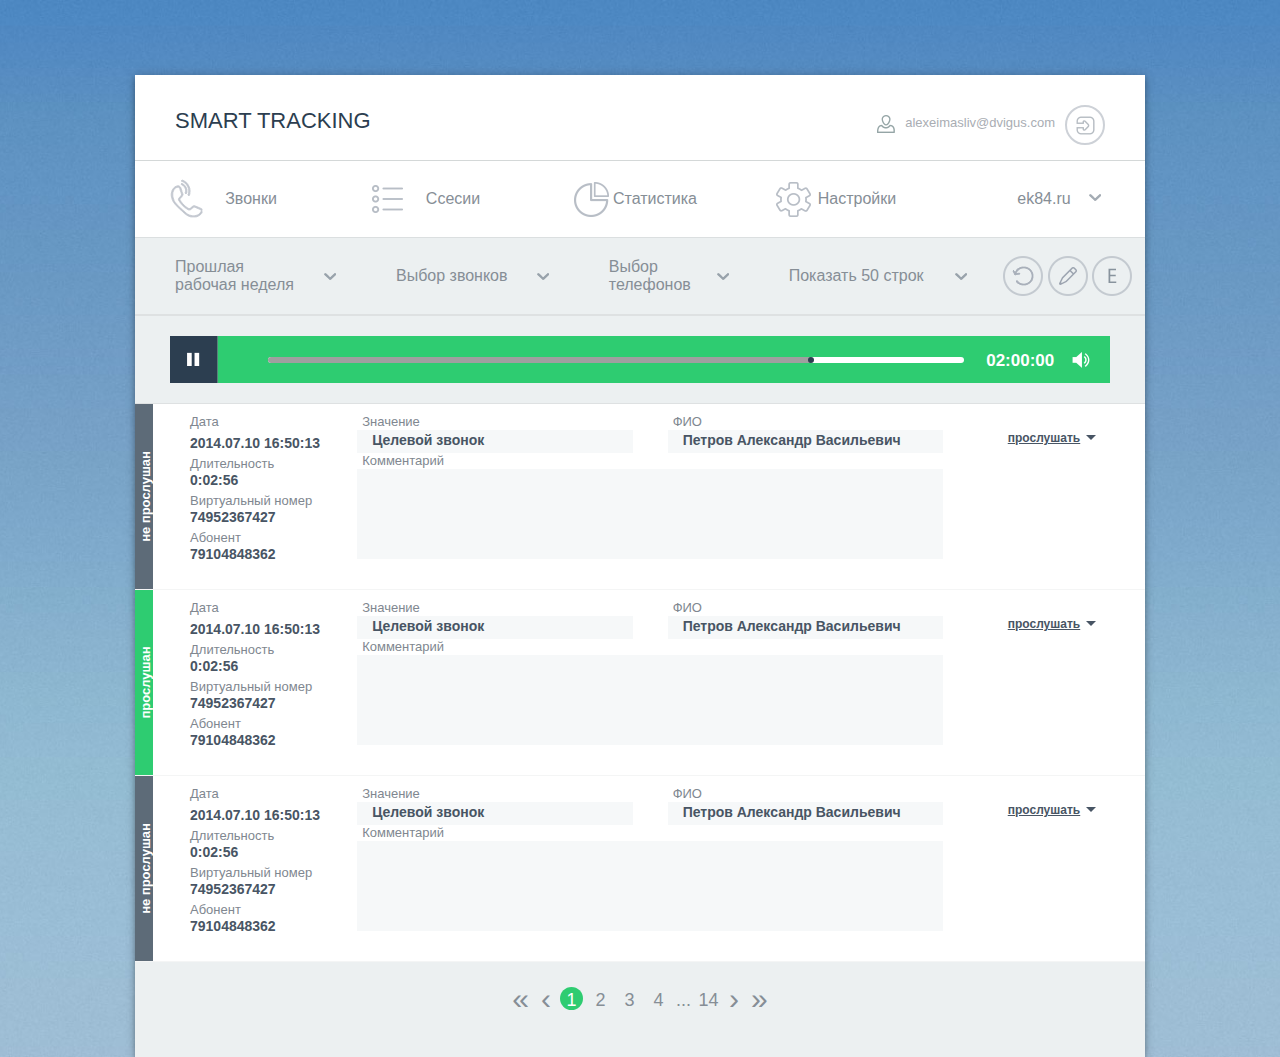
==== commit 009027a2: "upd" ====
--- a/call_admin.html
+++ b/call_admin.html
@@ -86,11 +86,85 @@
 							</ul>
 						</div>
 					</li>
-					<li><a href="#">Выбор звонков</a></li>
-					<li><a href="#">Выбор <br>телефонов</a></li>
+					<li>
+						<a href="#">Выбор звонков</a>
+						<div class="subnav subnav_mod">
+							<ul>
+								<li class="subnav__item">
+									<label class="checkbox checkbox_mod">
+										<input type="checkbox" value="">
+										<span><i class="checkbox__ico"></i>Не прослушанные</span>
+									</label>
+									<label class="checkbox checkbox_mod">
+										<input type="checkbox" value="">
+										<span><i class="checkbox__ico"></i>Прослушанные</span>
+									</label>
+									<label class="checkbox checkbox_mod">
+										<input type="checkbox" value="">
+										<span><i class="checkbox__ico"></i>Удаленные</span>
+									</label>
+									<label class="checkbox checkbox_mod">
+										<input type="checkbox" value="">
+										<span><i class="checkbox__ico"></i>Без файла</span>
+									</label>
+									<button class="subnav__ok">Применить</button>
+								</li>
+							</ul>
+						</div>
+					</li>
+					<li>
+						<a href="#">Выбор <br>телефонов</a>
+						<div class="subnav subnav_mod">
+							<ul>
+								<li class="subnav__item">
+									<div class="choice-tel">
+										<div class="choice-tel__meta">
+											<div class="choice-tel__meta1"><a href="#">Все</a></div>
+											<div class="choice-tel__meta2"><a href="#">Ни одного</a></div>
+										</div>
+										<div class="choice-tel__divider">
+											<a href="#">Канал 1</a>
+										</div>
+										<div class="choice-tel__list">
+											<label class="checkbox checkbox_mod">
+												<input type="checkbox" value="">
+												<span><i class="checkbox__ico"></i>+7 495 454 54 35</span>
+											</label>
+											<label class="checkbox checkbox_mod">
+												<input type="checkbox" value="">
+												<span><i class="checkbox__ico"></i>+7 495 454 54 35</span>
+											</label>
+											<label class="checkbox checkbox_mod">
+												<input type="checkbox" value="">
+												<span><i class="checkbox__ico"></i>+7 495 454 54 35</span>
+											</label>
+										</div>
+										<div class="choice-tel__divider">
+											<a href="#">Канал 2</a>
+										</div>
+										<div class="choice-tel__list">
+											<label class="checkbox checkbox_mod">
+												<input type="checkbox" value="">
+												<span><i class="checkbox__ico"></i>+7 495 454 54 35</span>
+											</label>
+											<label class="checkbox checkbox_mod">
+												<input type="checkbox" value="">
+												<span><i class="checkbox__ico"></i>+7 495 454 54 35</span>
+											</label>
+										</div>
+										<button class="subnav__ok subnav__ok_sexy">Применить</button>
+									</div>
+								</li>
+							</ul>
+						</div>
+					</li>
 					<li><a href="#">Показать 50 строк</a></li>
 					<li class="primaty-nav__btn">
-						<span><i class="ico i-refresh"></i></span>
+						<span>
+							<i class="ico i-refresh"></i>
+							<i class="ico i-readme"></i>
+							<i class="ico i-exel"></i>
+						</span>
 					</li>
 				</ul>
 			</div>
--- a/css/screen.css
+++ b/css/screen.css
@@ -20,23 +20,27 @@
 
 .ico { display: inline-block; vertical-align: middle; }
 
-.i-enter { background: url('../img/icons-s7210daefdf.png') 0 -743px no-repeat; width: 19px; height: 19px; }
-
-.i-part { background: url('../img/icons-s7210daefdf.png') 0 -650px no-repeat; width: 22px; height: 22px; }
-
-.i-phone { background: url('../img/icons-s7210daefdf.png') 0 -682px no-repeat; width: 21px; height: 23px; }
-
-.i-set { background: url('../img/icons-s7210daefdf.png') 0 -617px no-repeat; width: 22px; height: 23px; }
-
-.i-user { background: url('../img/icons-s7210daefdf.png') 0 -715px no-repeat; width: 18px; height: 18px; }
-
-.i-list { background: url('../img/icons-s7210daefdf.png') 0 -481px no-repeat; width: 21px; height: 20px; }
-
-.i-plus { background: url('../img/icons-s7210daefdf.png') 0 -569px no-repeat; width: 14px; height: 14px; }
-
-.i-cross { background: url('../img/icons-s7210daefdf.png') 0 -431px no-repeat; width: 17px; height: 16px; }
-
-.i-refresh { background: url('../img/icons-s7210daefdf.png') 0 0 no-repeat; width: 40px; height: 40px; }
+.i-enter { background: url('../img/icons-s27e2fd61fa.png') 0 -843px no-repeat; width: 19px; height: 19px; }
+
+.i-part { background: url('../img/icons-s27e2fd61fa.png') 0 -750px no-repeat; width: 22px; height: 22px; }
+
+.i-phone { background: url('../img/icons-s27e2fd61fa.png') 0 -782px no-repeat; width: 21px; height: 23px; }
+
+.i-set { background: url('../img/icons-s27e2fd61fa.png') 0 -717px no-repeat; width: 22px; height: 23px; }
+
+.i-user { background: url('../img/icons-s27e2fd61fa.png') 0 -815px no-repeat; width: 18px; height: 18px; }
+
+.i-list { background: url('../img/icons-s27e2fd61fa.png') 0 -581px no-repeat; width: 21px; height: 20px; }
+
+.i-plus { background: url('../img/icons-s27e2fd61fa.png') 0 -669px no-repeat; width: 14px; height: 14px; }
+
+.i-cross { background: url('../img/icons-s27e2fd61fa.png') 0 -531px no-repeat; width: 17px; height: 16px; }
+
+.i-refresh { background: url('../img/icons-s27e2fd61fa.png') 0 0 no-repeat; width: 40px; height: 40px; }
+
+.i-readme { background: url('../img/icons-s27e2fd61fa.png') 0 -50px no-repeat; width: 40px; height: 40px; }
+
+.i-exel { background: url('../img/icons-s27e2fd61fa.png') 0 -288px no-repeat; width: 40px; height: 40px; }
 
 .btn { display: inline-block; padding: 13px 30px 11px; border-radius: 2px; font-family: "Myriad Pro", Helvetica, Arial, sans-serif; font-size: 13px; text-transform: uppercase; font-weight: bold; color: white; -webkit-transition: all 0.3s; -moz-transition: all 0.3s; -o-transition: all 0.3s; transition: all 0.3s; }
 .btn:hover { -webkit-transition: all 0.3s; -moz-transition: all 0.3s; -o-transition: all 0.3s; transition: all 0.3s; filter: progid:DXImageTransform.Microsoft.Alpha(Opacity=80); opacity: 0.8; }
@@ -57,10 +61,14 @@
 .input:focus::placeholder { color: transparent; }
 
 .checkbox { position: relative; display: inline-block; vertical-align: middle; cursor: pointer; }
+.checkbox.checkbox_mod { display: block; font-size: 14px; color: rgba(44, 62, 80, 0.71); }
+@media only screen and (max-width: 960px) { .checkbox.checkbox_mod { margin-bottom: 3px; } }
+.checkbox.checkbox_mod span { color: rgba(44, 62, 80, 0.71); padding: 0; }
+@media only screen and (max-width: 960px) { .checkbox.checkbox_mod span { font-size: 11px; } }
 .checkbox span { color: white; display: inline-block; -webkit-touch-callout: none; -webkit-user-select: none; -khtml-user-select: none; -moz-user-select: none; -ms-user-select: none; user-select: none; }
 .checkbox input { filter: progid:DXImageTransform.Microsoft.Alpha(Opacity=0); opacity: 0; position: absolute; top: 0; left: 0; }
-.checkbox input + span .checkbox__ico { background: url('../img/icons-s7210daefdf.png') 0 -545px no-repeat; width: 15px; height: 14px; margin-right: 10px; display: inline-block; vertical-align: middle; cursor: pointer; }
-.checkbox input:checked + span .checkbox__ico { background-position: 0 -457px; }
+.checkbox input + span .checkbox__ico { background: url('../img/icons-s27e2fd61fa.png') 0 -645px no-repeat; width: 15px; height: 14px; margin-right: 10px; display: inline-block; vertical-align: middle; cursor: pointer; }
+.checkbox input:checked + span .checkbox__ico { background-position: 0 -557px; }
 
 a { text-decoration: none; }
 
@@ -81,18 +89,18 @@
 .second-nav li { width: 20%; float: left; text-align: center; position: relative; }
 .second-nav li:before { content: ""; position: absolute; top: 50%; left: 35px; }
 @media only screen and (max-width: 960px) { .second-nav li:before { left: 15px; } }
-.second-nav li.second-nav__call:before { margin-top: -20px; background: url('../img/icons-s7210daefdf.png') 0 -95px no-repeat; width: 33px; height: 39px; -webkit-transition: all 0.3s; -moz-transition: all 0.3s; -o-transition: all 0.3s; transition: all 0.3s; }
-.second-nav li.second-nav__call:hover:before { background-position: 0 -189px; -webkit-transition: all 0.3s; -moz-transition: all 0.3s; -o-transition: all 0.3s; transition: all 0.3s; }
-.second-nav li.second-nav__session:before { margin-top: -14px; background: url('../img/icons-s7210daefdf.png') 0 -328px no-repeat; width: 31px; height: 28px; -webkit-transition: all 0.3s; -moz-transition: all 0.3s; -o-transition: all 0.3s; transition: all 0.3s; }
-.second-nav li.second-nav__session:hover:before { background-position: 0 -366px; -webkit-transition: all 0.3s; -moz-transition: all 0.3s; -o-transition: all 0.3s; transition: all 0.3s; }
-.second-nav li.second-nav__stat:before { margin-top: -17px; background: url('../img/icons-s7210daefdf.png') 0 -238px no-repeat; width: 35px; height: 35px; -webkit-transition: all 0.3s; -moz-transition: all 0.3s; -o-transition: all 0.3s; transition: all 0.3s; }
-.second-nav li.second-nav__stat:hover:before { background-position: 0 -283px; -webkit-transition: all 0.3s; -moz-transition: all 0.3s; -o-transition: all 0.3s; transition: all 0.3s; }
-.second-nav li.second-nav__settings:before { margin-top: -17px; background: url('../img/icons-s7210daefdf.png') 0 -50px no-repeat; width: 35px; height: 35px; -webkit-transition: all 0.3s; -moz-transition: all 0.3s; -o-transition: all 0.3s; transition: all 0.3s; }
-.second-nav li.second-nav__settings:hover:before { background-position: 0 -144px; -webkit-transition: all 0.3s; -moz-transition: all 0.3s; -o-transition: all 0.3s; transition: all 0.3s; }
-.second-nav li.second-nav__user:hover .second-nav__user-ico { background: url('../img/icons-s7210daefdf.png') 0 -528px no-repeat; width: 12px; height: 7px; -webkit-transition: all 0.3s; -moz-transition: all 0.3s; -o-transition: all 0.3s; transition: all 0.3s; }
+.second-nav li.second-nav__call:before { margin-top: -20px; background: url('../img/icons-s27e2fd61fa.png') 0 -145px no-repeat; width: 33px; height: 39px; -webkit-transition: all 0.3s; -moz-transition: all 0.3s; -o-transition: all 0.3s; transition: all 0.3s; }
+.second-nav li.second-nav__call:hover:before { background-position: 0 -239px; -webkit-transition: all 0.3s; -moz-transition: all 0.3s; -o-transition: all 0.3s; transition: all 0.3s; }
+.second-nav li.second-nav__session:before { margin-top: -14px; background: url('../img/icons-s27e2fd61fa.png') 0 -428px no-repeat; width: 31px; height: 28px; -webkit-transition: all 0.3s; -moz-transition: all 0.3s; -o-transition: all 0.3s; transition: all 0.3s; }
+.second-nav li.second-nav__session:hover:before { background-position: 0 -466px; -webkit-transition: all 0.3s; -moz-transition: all 0.3s; -o-transition: all 0.3s; transition: all 0.3s; }
+.second-nav li.second-nav__stat:before { margin-top: -17px; background: url('../img/icons-s27e2fd61fa.png') 0 -338px no-repeat; width: 35px; height: 35px; -webkit-transition: all 0.3s; -moz-transition: all 0.3s; -o-transition: all 0.3s; transition: all 0.3s; }
+.second-nav li.second-nav__stat:hover:before { background-position: 0 -383px; -webkit-transition: all 0.3s; -moz-transition: all 0.3s; -o-transition: all 0.3s; transition: all 0.3s; }
+.second-nav li.second-nav__settings:before { margin-top: -17px; background: url('../img/icons-s27e2fd61fa.png') 0 -100px no-repeat; width: 35px; height: 35px; -webkit-transition: all 0.3s; -moz-transition: all 0.3s; -o-transition: all 0.3s; transition: all 0.3s; }
+.second-nav li.second-nav__settings:hover:before { background-position: 0 -194px; -webkit-transition: all 0.3s; -moz-transition: all 0.3s; -o-transition: all 0.3s; transition: all 0.3s; }
+.second-nav li.second-nav__user:hover .second-nav__user-ico { background: url('../img/icons-s27e2fd61fa.png') 0 -628px no-repeat; width: 12px; height: 7px; -webkit-transition: all 0.3s; -moz-transition: all 0.3s; -o-transition: all 0.3s; transition: all 0.3s; }
 .second-nav li.second-nav__user a { padding-left: 0; }
 .second-nav li.second-nav__user span { position: relative; }
-.second-nav li.second-nav__user .second-nav__user-ico { position: absolute; top: 4px; right: -30px; background: url('../img/icons-s7210daefdf.png') 0 -511px no-repeat; width: 12px; height: 7px; -webkit-transition: all 0.3s; -moz-transition: all 0.3s; -o-transition: all 0.3s; transition: all 0.3s; }
+.second-nav li.second-nav__user .second-nav__user-ico { position: absolute; top: 4px; right: -30px; background: url('../img/icons-s27e2fd61fa.png') 0 -611px no-repeat; width: 12px; height: 7px; -webkit-transition: all 0.3s; -moz-transition: all 0.3s; -o-transition: all 0.3s; transition: all 0.3s; }
 .second-nav a { display: block; height: 76px; line-height: 76px; padding-left: 30px; -webkit-transition: all 0.3s; -moz-transition: all 0.3s; -o-transition: all 0.3s; transition: all 0.3s; color: #868e96; }
 @media only screen and (max-width: 800px) { .second-nav a { padding-left: 50px; } }
 @media only screen and (max-width: 800px) { .second-nav a { padding-left: 50px; } }
@@ -107,26 +115,34 @@
 .primaty-nav > ul > li { display: table-cell; vertical-align: middle; height: 77px; background: #ecf0f1; position: relative; }
 .primaty-nav > ul > li:hover { background: #b2bac0; }
 .primaty-nav > ul > li:hover > a { color: white; }
-.primaty-nav > ul > li:hover > a:before { background: url('../img/icons-s7210daefdf.png') 0 -528px no-repeat; width: 12px; height: 7px; }
+.primaty-nav > ul > li:hover > a:before { background: url('../img/icons-s27e2fd61fa.png') 0 -628px no-repeat; width: 12px; height: 7px; }
 .primaty-nav > ul > li:hover .subnav { display: block; }
+@media only screen and (max-width: 960px) { .primaty-nav > ul > li.primaty-nav__btn { width: 140px; } }
 .primaty-nav > ul > li.primaty-nav__btn:hover { background: #ecf0f1; }
 .primaty-nav > ul > li.primaty-nav__btn span { padding-left: 0; padding-right: 13px; }
 .primaty-nav > ul > li > a, .primaty-nav > ul > li span { display: block; padding-left: 40px; padding-right: 40px; }
 .primaty-nav > ul > li > a { position: relative; }
-.primaty-nav > ul > li > a:before { content: ""; background: url('../img/icons-s7210daefdf.png') 0 -511px no-repeat; width: 12px; height: 7px; position: absolute; top: 50%; margin-top: -3px; right: 20px; }
+@media only screen and (max-width: 960px) { .primaty-nav > ul > li > a { font-size: 12px; } }
+.primaty-nav > ul > li > a:before { content: ""; background: url('../img/icons-s27e2fd61fa.png') 0 -611px no-repeat; width: 12px; height: 7px; position: absolute; top: 50%; margin-top: -3px; right: 20px; }
 .primaty-nav > ul > li > span { text-align: right; }
-.primaty-nav > ul > li > span .ico { margin-left: 8px; cursor: pointer; -webkit-transition: all 0.3s; -moz-transition: all 0.3s; -o-transition: all 0.3s; transition: all 0.3s; }
+.primaty-nav > ul > li > span .ico { cursor: pointer; -webkit-transition: all 0.3s; -moz-transition: all 0.3s; -o-transition: all 0.3s; transition: all 0.3s; }
 .primaty-nav > ul > li > span .ico:first-child { margin-left: 0; }
 .primaty-nav > ul > li > span .ico:hover { -webkit-transition: all 0.3s; -moz-transition: all 0.3s; -o-transition: all 0.3s; transition: all 0.3s; filter: progid:DXImageTransform.Microsoft.Alpha(Opacity=60); opacity: 0.6; }
 
-.subnav { display: none; position: absolute; top: 100%; left: 0; right: 0; z-index: 2000; padding-top: 2px; margin-bottom: 100px; }
-.subnav li { background: white; border-bottom: 1px solid #dee1e2; border-left: 1px solid #dee1e2; border-right: 1px solid #dee1e2; }
+.subnav { display: none; position: absolute; top: 100%; left: 0; right: 0; z-index: 2000; margin-bottom: 100px; }
+.subnav.subnav_mod li { padding: 15px 25px 30px; }
+@media only screen and (max-width: 960px) { .subnav.subnav_mod li { padding: 15px 15px 30px; } }
+.subnav.subnav_mod li:hover { border-left: 1px solid #dee1e2; border-right: 1px solid #dee1e2; }
+.subnav .subnav__ok { display: block; margin: 15px auto 0px; background: transparent; font-size: 13px; color: #6d7b86; font-weight: bold; text-decoration: underline; }
+.subnav .subnav__ok:hover { text-decoration: none; }
+@media only screen and (max-width: 960px) { .subnav .subnav__ok.subnav__ok_sexy { padding: 2px 5px; background: #27ae60; font-size: 11px; font-weight: bold; color: white; text-decoration: none; } }
+.subnav li { padding: 0; background: white; border-bottom: 1px solid #dee1e2; border-left: 1px solid #dee1e2; border-right: 1px solid #dee1e2; }
 .subnav li:hover { border-left-color: #a8b0b6; border-right-color: #a8b0b6; }
 .subnav li:last-child { border-radius: 0 0 3px 3px; }
 .subnav li.subnav__filer { width: 560px; padding: 10px 35px; }
 .subnav li.subnav__filer:hover { border-left: 1px solid #dee1e2; border-right: 1px solid #dee1e2; }
-.subnav li.subnav__item_mod a { height: 35px; padding: 10px 40px; line-height: 1.2; }
-.subnav a { display: block; height: 55px; line-height: 55px; padding: 0 40px; }
+.subnav a { display: inline-block; width: 100%; padding: 18px 40px; line-height: 1; vertical-align: middle; -webkit-box-sizing: border-box; -moz-box-sizing: border-box; box-sizing: border-box; }
+@media only screen and (max-width: 960px) { .subnav a { font-size: 11px; } }
 .subnav a:hover { background: #bfc5ca; color: #2c3e50; }
 
 /*-----header----------------------------------------------------- */
@@ -197,7 +213,7 @@
 /*-----create-account----------------------------------------------------- */
 .create-account { height: 184px; padding-top: 40px; position: absolute; top: 100%; bottom: 0; left: 0; right: 0; background: #2c3e50; background: rgba(44, 62, 80, 0.7); filter: progid:DXImageTransform.Microsoft.Alpha(Opacity=0); opacity: 0; -webkit-transition: all 0.3s; -moz-transition: all 0.3s; -o-transition: all 0.3s; transition: all 0.3s; z-index: -1; }
 .create-account.is-open { filter: progid:DXImageTransform.Microsoft.Alpha(Opacity=100); opacity: 1; -webkit-transition: all 0.3s; -moz-transition: all 0.3s; -o-transition: all 0.3s; transition: all 0.3s; z-index: 100; }
-.create-account .create-account__close { position: absolute; top: 13px; right: 45px; background: url('../img/icons-s7210daefdf.png') 0 -431px no-repeat; width: 17px; height: 16px; cursor: pointer; -webkit-transition: all 0.3s; -moz-transition: all 0.3s; -o-transition: all 0.3s; transition: all 0.3s; }
+.create-account .create-account__close { position: absolute; top: 13px; right: 45px; background: url('../img/icons-s27e2fd61fa.png') 0 -531px no-repeat; width: 17px; height: 16px; cursor: pointer; -webkit-transition: all 0.3s; -moz-transition: all 0.3s; -o-transition: all 0.3s; transition: all 0.3s; }
 .create-account .create-account__close:hover { -ms-transform: rotate(90deg); -webkit-transform: rotate(90deg); transform: rotate(90deg); -webkit-transition: all 0.3s; -moz-transition: all 0.3s; -o-transition: all 0.3s; transition: all 0.3s; }
 .create-account .create-account__row { margin-bottom: 15px; line-height: 1; }
 .create-account .create-account__row.create-account__row_mod { margin-top: 40px; margin-bottom: 0; }
@@ -233,7 +249,7 @@
 .player-bg .player__btn { display: inline-block; vertical-align: middle; width: 47px; height: 47px; line-height: 47px; border-right: 1px solid #5b817c; background: #2c3e50; text-align: center; cursor: pointer; -webkit-transition: all 0.3s; -moz-transition: all 0.3s; -o-transition: all 0.3s; transition: all 0.3s; }
 .player-bg .player__btn:hover { -webkit-transition: all 0.3s; -moz-transition: all 0.3s; -o-transition: all 0.3s; transition: all 0.3s; filter: progid:DXImageTransform.Microsoft.Alpha(Opacity=70); opacity: 0.7; }
 .player-bg .player__btn .player__btn-pause, .player-bg .player__btn .player__btn-play { display: inline-block; vertical-align: middle; }
-.player-bg .player__btn .player__btn-pause { background: url('../img/icons-s7210daefdf.png') 0 -593px no-repeat; width: 13px; height: 14px; }
+.player-bg .player__btn .player__btn-pause { background: url('../img/icons-s27e2fd61fa.png') 0 -693px no-repeat; width: 13px; height: 14px; }
 .player-bg .player__btn .player__btn-play { margin-left: 3px; width: 0px; height: 0px; border-style: solid; border-width: 5px 0 5px 12px; border-color: transparent transparent transparent white; }
 .player-bg .player__in { display: inline-block; vertical-align: middle; position: absolute; top: 0; left: 48px; right: 0px; line-height: 47px; padding: 0 16px 0 50px; height: 100%; background: #2ecc71; font-size: 14px; font-size: 0; }
 @media only screen and (max-width: 960px) { .player-bg .player__in { padding: 0 10px 0 12px; } }
@@ -244,7 +260,7 @@
 .player-bg .player__meta { width: 146px; display: inline-block; vertical-align: middle; font-size: 17px; text-align: right; font-weight: bold; color: white; position: absolute; top: 0; right: 20px; }
 @media only screen and (max-width: 960px) { .player-bg .player__meta { right: 12px; } }
 .player-bg .player__time { display: inline-block; vertical-align: middle; }
-.player-bg .player__mute { margin-left: 13px; margin-bottom: 3px; display: inline-block; vertical-align: middle; background: url('../img/icons-s7210daefdf.png') 0 -404px no-repeat; width: 18px; height: 17px; cursor: pointer; -webkit-transition: all 0.3s; -moz-transition: all 0.3s; -o-transition: all 0.3s; transition: all 0.3s; }
+.player-bg .player__mute { margin-left: 13px; margin-bottom: 3px; display: inline-block; vertical-align: middle; background: url('../img/icons-s27e2fd61fa.png') 0 -504px no-repeat; width: 18px; height: 17px; cursor: pointer; -webkit-transition: all 0.3s; -moz-transition: all 0.3s; -o-transition: all 0.3s; transition: all 0.3s; }
 .player-bg .player__mute:hover { -webkit-transition: all 0.3s; -moz-transition: all 0.3s; -o-transition: all 0.3s; transition: all 0.3s; filter: progid:DXImageTransform.Microsoft.Alpha(Opacity=80); opacity: 0.8; }
 
 /*-----call----------------------------------------------------- */
@@ -315,8 +331,29 @@
 .period .period__input::-moz-placeholder { font-size: 13px; font-weight: bold; }
 .period .period__input::-webkit-input-placeholder { font-size: 13px; font-weight: bold; }
 .period .period__input::placeholder { font-size: 13px; font-weight: bold; }
-.period .period__apply { display: inline-block; vertical-align: middle; height: auto; padding: 0; font-size: 14px; line-height: 1.2; text-align: center; color: #6d7b86; text-decoration: underline; font-weight: bold; }
+.period .period__apply { display: inline-block; vertical-align: middle; width: auto; height: auto; padding: 0; font-size: 14px; line-height: 1.2; text-align: center; color: #6d7b86; text-decoration: underline; font-weight: bold; }
 .period .period__apply:hover { background: transparent; text-decoration: none; color: #6d7b86; }
 
-/*---------------------------------------------------------- */
+/*-----choice-tel----------------------------------------------------- */
+.choice-tel .choice-tel__meta { margin-bottom: 5px; *zoom: 1; }
+.choice-tel .choice-tel__meta:after { content: " "; display: table; clear: both; }
+.choice-tel .choice-tel__meta1 { float: left; }
+.choice-tel .choice-tel__meta1 a { height: auto; line-height: 1.4; padding: 0; font-size: 13px; color: rgba(44, 62, 80, 0.71); text-decoration: underline; }
+@media only screen and (max-width: 960px) { .choice-tel .choice-tel__meta1 a { font-size: 10px; } }
+.choice-tel .choice-tel__meta1 a:hover { background: transparent; text-decoration: none; }
+.choice-tel .choice-tel__meta2 { float: right; }
+.choice-tel .choice-tel__meta2 a { height: auto; line-height: 1.4; padding: 0; font-size: 13px; font-weight: bold; color: rgba(44, 62, 80, 0.71); text-decoration: underline; }
+@media only screen and (max-width: 960px) { .choice-tel .choice-tel__meta2 a { font-size: 10px; } }
+.choice-tel .choice-tel__meta2 a:hover { background: transparent; text-decoration: none; }
+.choice-tel .choice-tel__divider { margin: 0 -25px 8px; padding: 7px 10px 5px; background: #e9ebed; color: rgba(44, 62, 80, 0.71); font-size: 15px; font-weight: bold; text-align: center; }
+@media only screen and (max-width: 960px) { .choice-tel .choice-tel__divider { margin: 0 -15px 8px; } }
+.choice-tel .choice-tel__divider a { height: auto; line-height: 1.4; padding: 0; color: rgba(44, 62, 80, 0.71); }
+@media only screen and (max-width: 960px) { .choice-tel .choice-tel__divider a { font-size: 10px; } }
+.choice-tel .choice-tel__divider a:hover { background: transparent; color: rgba(44, 62, 80, 0.71); }
+.choice-tel .checkbox_mod { color: rgba(44, 62, 80, 0.71); }
+@media only screen and (max-width: 960px) { .choice-tel .checkbox_mod { margin-bottom: 3px; } }
+.choice-tel .checkbox_mod span { color: rgba(44, 62, 80, 0.71); }
+@media only screen and (max-width: 960px) { .choice-tel .checkbox_mod span { font-size: 11px; } }
+.choice-tel .choice-tel__list { margin-bottom: 10px; margin-top: 7px; }
+
 .lteie8 .wrap { background: #5f92c1; }
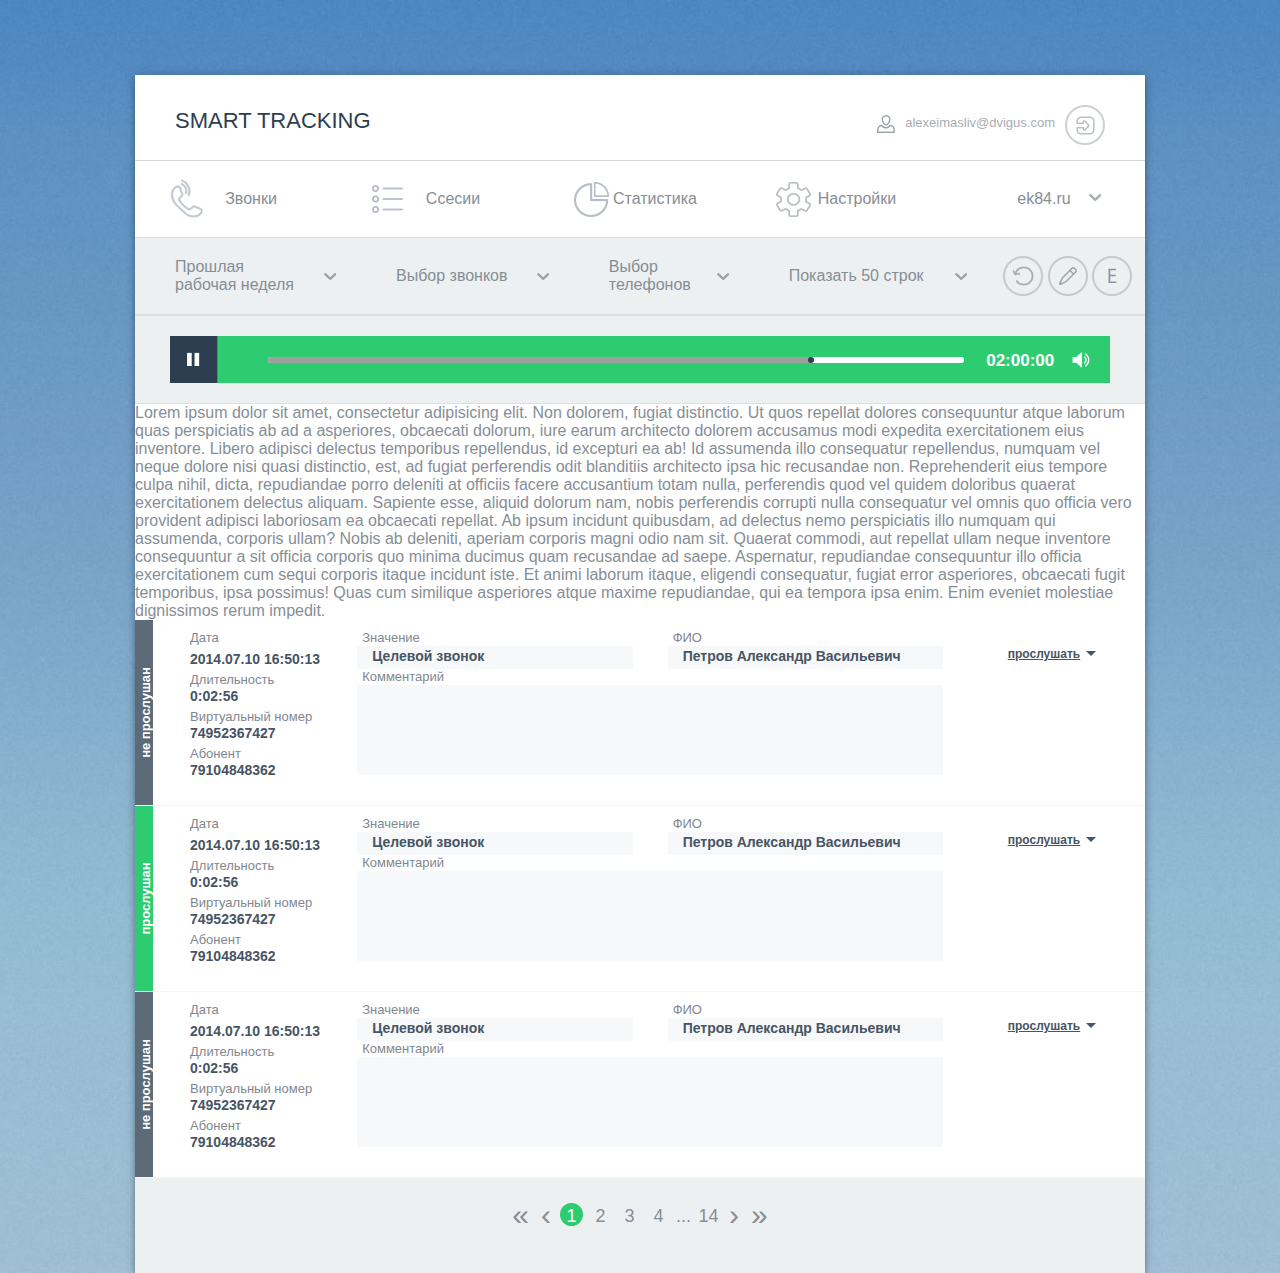
==== commit 8ec16258: "upd" ====
--- a/call_admin.html
+++ b/call_admin.html
@@ -191,6 +191,9 @@
 			</div>
 			<!-- /.player -->
 			<div class="call">
+				<div class="call__readme">
+					Lorem ipsum dolor sit amet, consectetur adipisicing elit. Non dolorem, fugiat distinctio. Ut quos repellat dolores consequuntur atque laborum quas perspiciatis ab ad a asperiores, obcaecati dolorum, iure earum architecto dolorem accusamus modi expedita exercitationem eius inventore. Libero adipisci delectus temporibus repellendus, id excepturi ea ab! Id assumenda illo consequatur repellendus, numquam vel neque dolore nisi quasi distinctio, est, ad fugiat perferendis odit blanditiis architecto ipsa hic recusandae non. Reprehenderit eius tempore culpa nihil, dicta, repudiandae porro deleniti at officiis facere accusantium totam nulla, perferendis quod vel quidem doloribus quaerat exercitationem delectus aliquam. Sapiente esse, aliquid dolorum nam, nobis perferendis corrupti nulla consequatur vel omnis quo officia vero provident adipisci laboriosam ea obcaecati repellat. Ab ipsum incidunt quibusdam, ad delectus nemo perspiciatis illo numquam qui assumenda, corporis ullam? Nobis ab deleniti, aperiam corporis magni odio nam sit. Quaerat commodi, aut repellat ullam neque inventore consequuntur a sit officia corporis quo minima ducimus quam recusandae ad saepe. Aspernatur, repudiandae consequuntur illo officia exercitationem cum sequi corporis itaque incidunt iste. Et animi laborum itaque, eligendi consequatur, fugiat error asperiores, obcaecati fugit temporibus, ipsa possimus! Quas cum similique asperiores atque maxime repudiandae, qui ea tempora ipsa enim. Enim eveniet molestiae dignissimos rerum impedit.
+				</div>
 				<ul class="call__item">
 					<li class="call__status call__status-unlistened">
 						<div class="call__status-in">
--- a/css/screen.css
+++ b/css/screen.css
@@ -102,6 +102,7 @@
 .second-nav li.second-nav__user span { position: relative; }
 .second-nav li.second-nav__user .second-nav__user-ico { position: absolute; top: 4px; right: -30px; background: url('../img/icons-s27e2fd61fa.png') 0 -611px no-repeat; width: 12px; height: 7px; -webkit-transition: all 0.3s; -moz-transition: all 0.3s; -o-transition: all 0.3s; transition: all 0.3s; }
 .second-nav a { display: block; height: 76px; line-height: 76px; padding-left: 30px; -webkit-transition: all 0.3s; -moz-transition: all 0.3s; -o-transition: all 0.3s; transition: all 0.3s; color: #868e96; }
+@media only screen and (max-width: 960px) { .second-nav a { font-size: 13px; } }
 @media only screen and (max-width: 800px) { .second-nav a { padding-left: 50px; } }
 @media only screen and (max-width: 800px) { .second-nav a { padding-left: 50px; } }
 .second-nav a:hover { background: #2ecc71; color: white; -webkit-transition: all 0.3s; -moz-transition: all 0.3s; -o-transition: all 0.3s; transition: all 0.3s; }
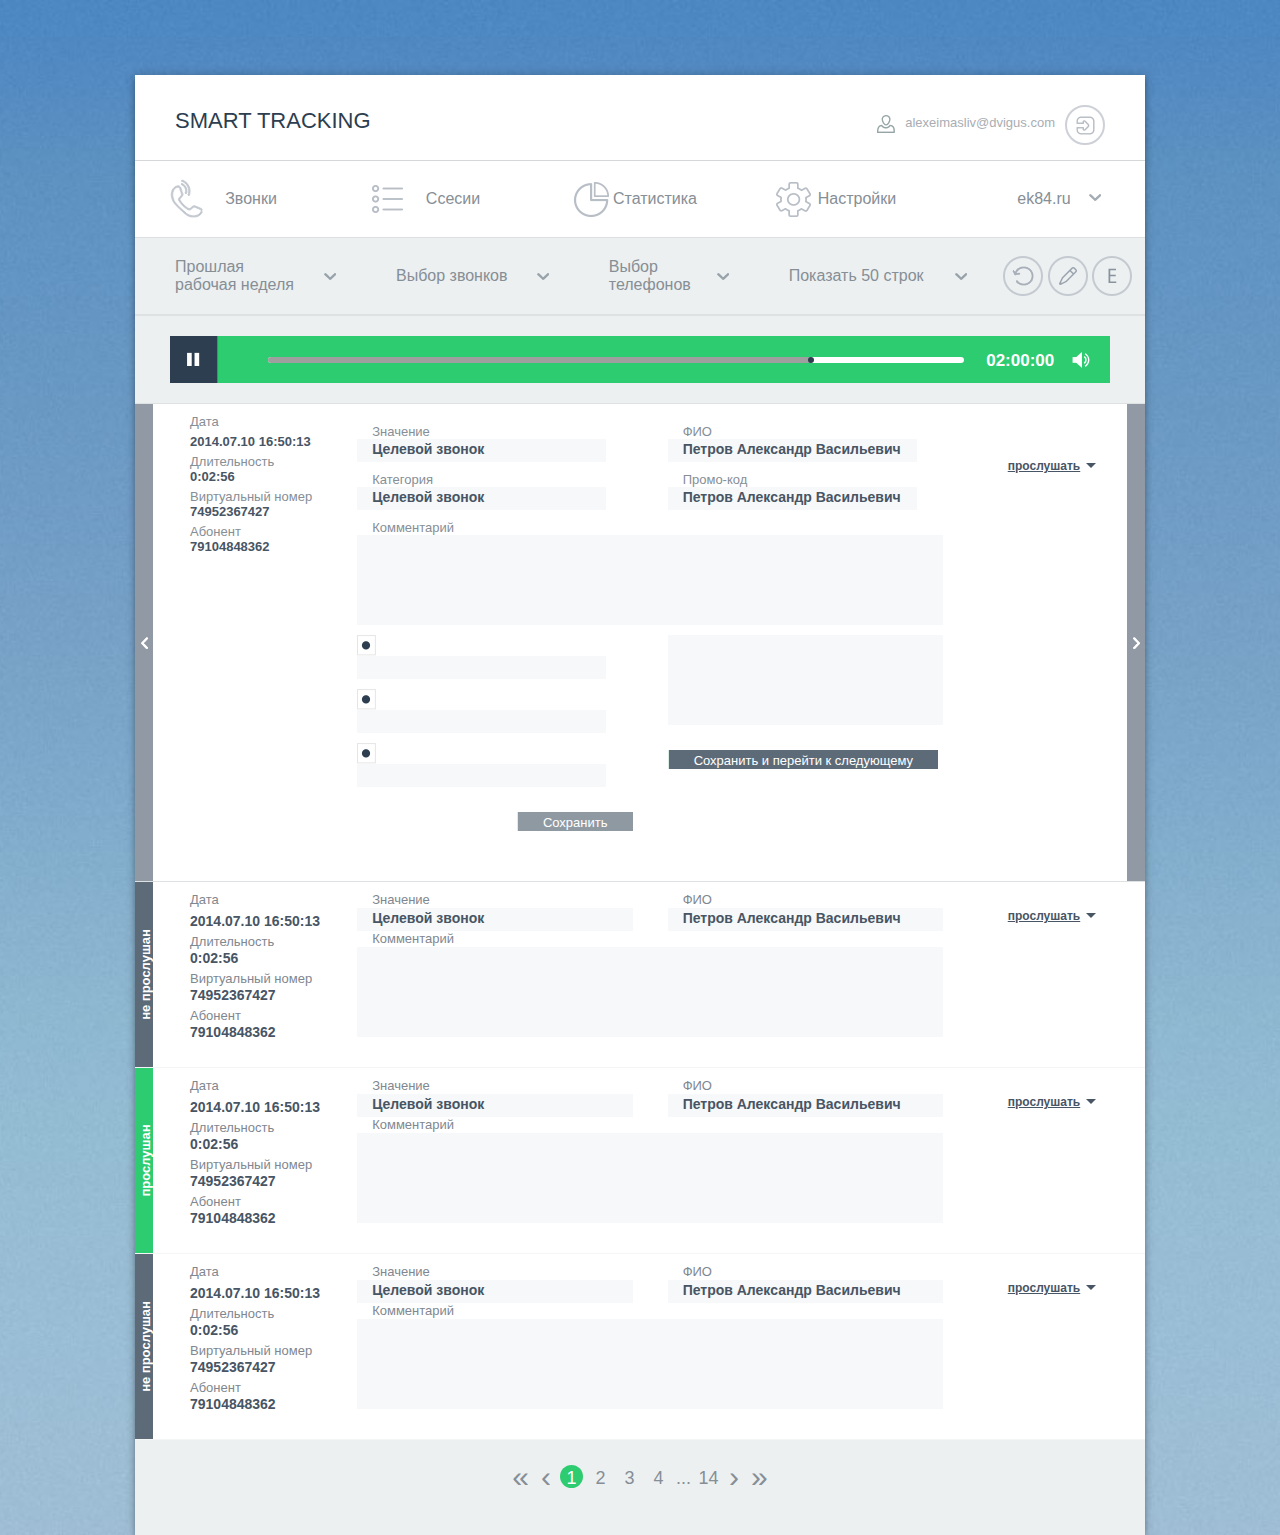
==== commit 9fe6858c: "upd" ====
--- a/call_admin.html
+++ b/call_admin.html
@@ -191,8 +191,87 @@
 			</div>
 			<!-- /.player -->
 			<div class="call">
-				<div class="call__readme">
-					Lorem ipsum dolor sit amet, consectetur adipisicing elit. Non dolorem, fugiat distinctio. Ut quos repellat dolores consequuntur atque laborum quas perspiciatis ab ad a asperiores, obcaecati dolorum, iure earum architecto dolorem accusamus modi expedita exercitationem eius inventore. Libero adipisci delectus temporibus repellendus, id excepturi ea ab! Id assumenda illo consequatur repellendus, numquam vel neque dolore nisi quasi distinctio, est, ad fugiat perferendis odit blanditiis architecto ipsa hic recusandae non. Reprehenderit eius tempore culpa nihil, dicta, repudiandae porro deleniti at officiis facere accusantium totam nulla, perferendis quod vel quidem doloribus quaerat exercitationem delectus aliquam. Sapiente esse, aliquid dolorum nam, nobis perferendis corrupti nulla consequatur vel omnis quo officia vero provident adipisci laboriosam ea obcaecati repellat. Ab ipsum incidunt quibusdam, ad delectus nemo perspiciatis illo numquam qui assumenda, corporis ullam? Nobis ab deleniti, aperiam corporis magni odio nam sit. Quaerat commodi, aut repellat ullam neque inventore consequuntur a sit officia corporis quo minima ducimus quam recusandae ad saepe. Aspernatur, repudiandae consequuntur illo officia exercitationem cum sequi corporis itaque incidunt iste. Et animi laborum itaque, eligendi consequatur, fugiat error asperiores, obcaecati fugit temporibus, ipsa possimus! Quas cum similique asperiores atque maxime repudiandae, qui ea tempora ipsa enim. Enim eveniet molestiae dignissimos rerum impedit.
+				<div class="readme">
+					<div class="readme__wrap">
+						<button class="readme__prev"></button>
+						<div class="readme__in">
+							<div class="readme__left">
+								<div class="call__info">
+									<div class="call__text call__text-date">Дата</div>
+									<div class="call__text call__text-strong">2014.07.10 16:50:13</div>
+									<div class="call__text">Длительность</div>
+									<div class="call__text call__text-strong">0:02:56</div>
+									<div class="call__text">Виртуальный номер</div>
+									<div class="call__text call__text-strong">74952367427</div>
+									<div class="call__text">Абонент</div>
+									<div class="call__text call__text-strong">79104848362</div>
+								</div>
+							</div>
+							<div class="readme__center">
+								<div class="call">
+									<div class="call__user">
+										<div class="call_roll">
+											<div class="call__input">
+												<div class="call__input-item">
+													<div class="call__text">Значение</div>
+													<input type="text" placeholder="Целевой звонок">
+												</div>
+												<div class="call__input-item">
+													<div class="call__text">Категория</div>
+													<input type="text" placeholder="Целевой звонок">
+												</div>
+											</div>
+											<div class="call__input">
+												<div class="call__input-item">
+													<div class="call__text">ФИО</div>
+													<input type="text" placeholder="Петров Александр Васильевич">
+												</div>
+												<div class="call__input-item">
+													<div class="call__text">Промо-код</div>
+													<input type="text" placeholder="Петров Александр Васильевич">
+												</div>
+											</div>	
+											<div class="call__roll">
+												<div class="call__text">Комментарий</div>
+												<textarea></textarea>
+											</div>
+											<div class="call_roll call_roll_mod">
+												<div class="call__input">
+													<div class="call__input-item">
+														<button class="call__input-btn"></button>
+														<input type="text" placeholder="">
+													</div>
+													<div class="call__input-item">
+														<button class="call__input-btn"></button>
+														<input type="text" placeholder="">
+													</div>
+													<div class="call__input-item">
+														<button class="call__input-btn"></button>
+														<input type="text" placeholder="">
+													</div>
+													<div class="call__input-item call__input-item_mod align-right">
+														<a href="#" class="readme__more">Сохранить</a>
+													</div>
+												</div>
+												<div class="call__input">
+													<textarea></textarea>
+													<div class="call__input-item call__input-item_mod align-left">
+														<a href="#" class="readme__save">Сохранить и перейти к следующему</a>
+													</div>
+												</div>
+											</div>					
+										</div>
+									</div>
+								</div>
+							</div>
+							<div class="readme__right">
+								<div class="call__action">
+									<a class="call__action-text call__action-link" href="#">прослушать</a>
+								</div>
+							</div>
+						</div>
+						<button class="readme__next"></button>
+					</div>
 				</div>
 				<ul class="call__item">
 					<li class="call__status call__status-unlistened">
--- a/css/screen.css
+++ b/css/screen.css
@@ -20,27 +20,27 @@
 
 .ico { display: inline-block; vertical-align: middle; }
 
-.i-enter { background: url('../img/icons-s27e2fd61fa.png') 0 -843px no-repeat; width: 19px; height: 19px; }
-
-.i-part { background: url('../img/icons-s27e2fd61fa.png') 0 -750px no-repeat; width: 22px; height: 22px; }
-
-.i-phone { background: url('../img/icons-s27e2fd61fa.png') 0 -782px no-repeat; width: 21px; height: 23px; }
-
-.i-set { background: url('../img/icons-s27e2fd61fa.png') 0 -717px no-repeat; width: 22px; height: 23px; }
-
-.i-user { background: url('../img/icons-s27e2fd61fa.png') 0 -815px no-repeat; width: 18px; height: 18px; }
-
-.i-list { background: url('../img/icons-s27e2fd61fa.png') 0 -581px no-repeat; width: 21px; height: 20px; }
-
-.i-plus { background: url('../img/icons-s27e2fd61fa.png') 0 -669px no-repeat; width: 14px; height: 14px; }
-
-.i-cross { background: url('../img/icons-s27e2fd61fa.png') 0 -531px no-repeat; width: 17px; height: 16px; }
-
-.i-refresh { background: url('../img/icons-s27e2fd61fa.png') 0 0 no-repeat; width: 40px; height: 40px; }
-
-.i-readme { background: url('../img/icons-s27e2fd61fa.png') 0 -50px no-repeat; width: 40px; height: 40px; }
-
-.i-exel { background: url('../img/icons-s27e2fd61fa.png') 0 -288px no-repeat; width: 40px; height: 40px; }
+.i-enter { background: url('../img/icons-s2849f88224.png') 0 -918px no-repeat; width: 19px; height: 19px; }
+
+.i-part { background: url('../img/icons-s2849f88224.png') 0 -825px no-repeat; width: 22px; height: 22px; }
+
+.i-phone { background: url('../img/icons-s2849f88224.png') 0 -857px no-repeat; width: 21px; height: 23px; }
+
+.i-set { background: url('../img/icons-s2849f88224.png') 0 -792px no-repeat; width: 22px; height: 23px; }
+
+.i-user { background: url('../img/icons-s2849f88224.png') 0 -890px no-repeat; width: 18px; height: 18px; }
+
+.i-list { background: url('../img/icons-s2849f88224.png') 0 -612px no-repeat; width: 21px; height: 20px; }
+
+.i-plus { background: url('../img/icons-s2849f88224.png') 0 -744px no-repeat; width: 14px; height: 14px; }
+
+.i-cross { background: url('../img/icons-s2849f88224.png') 0 -562px no-repeat; width: 17px; height: 16px; }
+
+.i-refresh { background: url('../img/icons-s2849f88224.png') 0 0 no-repeat; width: 40px; height: 40px; }
+
+.i-readme { background: url('../img/icons-s2849f88224.png') 0 -50px no-repeat; width: 40px; height: 40px; }
+
+.i-exel { background: url('../img/icons-s2849f88224.png') 0 -288px no-repeat; width: 40px; height: 40px; }
 
 .btn { display: inline-block; padding: 13px 30px 11px; border-radius: 2px; font-family: "Myriad Pro", Helvetica, Arial, sans-serif; font-size: 13px; text-transform: uppercase; font-weight: bold; color: white; -webkit-transition: all 0.3s; -moz-transition: all 0.3s; -o-transition: all 0.3s; transition: all 0.3s; }
 .btn:hover { -webkit-transition: all 0.3s; -moz-transition: all 0.3s; -o-transition: all 0.3s; transition: all 0.3s; filter: progid:DXImageTransform.Microsoft.Alpha(Opacity=80); opacity: 0.8; }
@@ -67,8 +67,8 @@
 @media only screen and (max-width: 960px) { .checkbox.checkbox_mod span { font-size: 11px; } }
 .checkbox span { color: white; display: inline-block; -webkit-touch-callout: none; -webkit-user-select: none; -khtml-user-select: none; -moz-user-select: none; -ms-user-select: none; user-select: none; }
 .checkbox input { filter: progid:DXImageTransform.Microsoft.Alpha(Opacity=0); opacity: 0; position: absolute; top: 0; left: 0; }
-.checkbox input + span .checkbox__ico { background: url('../img/icons-s27e2fd61fa.png') 0 -645px no-repeat; width: 15px; height: 14px; margin-right: 10px; display: inline-block; vertical-align: middle; cursor: pointer; }
-.checkbox input:checked + span .checkbox__ico { background-position: 0 -557px; }
+.checkbox input + span .checkbox__ico { background: url('../img/icons-s2849f88224.png') 0 -720px no-repeat; width: 15px; height: 14px; margin-right: 10px; display: inline-block; vertical-align: middle; cursor: pointer; }
+.checkbox input:checked + span .checkbox__ico { background-position: 0 -588px; }
 
 a { text-decoration: none; }
 
@@ -83,24 +83,28 @@
 @media only screen and (max-width: 800px) { .container { max-width: 677px; } }
 
 .align-center { text-align: center; }
+
+.align-right { text-align: right; }
+
+.align-left { text-align: left; }
 
 .second-nav ul { *zoom: 1; }
 .second-nav ul:after { content: " "; display: table; clear: both; }
 .second-nav li { width: 20%; float: left; text-align: center; position: relative; }
 .second-nav li:before { content: ""; position: absolute; top: 50%; left: 35px; }
 @media only screen and (max-width: 960px) { .second-nav li:before { left: 15px; } }
-.second-nav li.second-nav__call:before { margin-top: -20px; background: url('../img/icons-s27e2fd61fa.png') 0 -145px no-repeat; width: 33px; height: 39px; -webkit-transition: all 0.3s; -moz-transition: all 0.3s; -o-transition: all 0.3s; transition: all 0.3s; }
+.second-nav li.second-nav__call:before { margin-top: -20px; background: url('../img/icons-s2849f88224.png') 0 -145px no-repeat; width: 33px; height: 39px; -webkit-transition: all 0.3s; -moz-transition: all 0.3s; -o-transition: all 0.3s; transition: all 0.3s; }
 .second-nav li.second-nav__call:hover:before { background-position: 0 -239px; -webkit-transition: all 0.3s; -moz-transition: all 0.3s; -o-transition: all 0.3s; transition: all 0.3s; }
-.second-nav li.second-nav__session:before { margin-top: -14px; background: url('../img/icons-s27e2fd61fa.png') 0 -428px no-repeat; width: 31px; height: 28px; -webkit-transition: all 0.3s; -moz-transition: all 0.3s; -o-transition: all 0.3s; transition: all 0.3s; }
+.second-nav li.second-nav__session:before { margin-top: -14px; background: url('../img/icons-s2849f88224.png') 0 -428px no-repeat; width: 31px; height: 28px; -webkit-transition: all 0.3s; -moz-transition: all 0.3s; -o-transition: all 0.3s; transition: all 0.3s; }
 .second-nav li.second-nav__session:hover:before { background-position: 0 -466px; -webkit-transition: all 0.3s; -moz-transition: all 0.3s; -o-transition: all 0.3s; transition: all 0.3s; }
-.second-nav li.second-nav__stat:before { margin-top: -17px; background: url('../img/icons-s27e2fd61fa.png') 0 -338px no-repeat; width: 35px; height: 35px; -webkit-transition: all 0.3s; -moz-transition: all 0.3s; -o-transition: all 0.3s; transition: all 0.3s; }
+.second-nav li.second-nav__stat:before { margin-top: -17px; background: url('../img/icons-s2849f88224.png') 0 -338px no-repeat; width: 35px; height: 35px; -webkit-transition: all 0.3s; -moz-transition: all 0.3s; -o-transition: all 0.3s; transition: all 0.3s; }
 .second-nav li.second-nav__stat:hover:before { background-position: 0 -383px; -webkit-transition: all 0.3s; -moz-transition: all 0.3s; -o-transition: all 0.3s; transition: all 0.3s; }
-.second-nav li.second-nav__settings:before { margin-top: -17px; background: url('../img/icons-s27e2fd61fa.png') 0 -100px no-repeat; width: 35px; height: 35px; -webkit-transition: all 0.3s; -moz-transition: all 0.3s; -o-transition: all 0.3s; transition: all 0.3s; }
+.second-nav li.second-nav__settings:before { margin-top: -17px; background: url('../img/icons-s2849f88224.png') 0 -100px no-repeat; width: 35px; height: 35px; -webkit-transition: all 0.3s; -moz-transition: all 0.3s; -o-transition: all 0.3s; transition: all 0.3s; }
 .second-nav li.second-nav__settings:hover:before { background-position: 0 -194px; -webkit-transition: all 0.3s; -moz-transition: all 0.3s; -o-transition: all 0.3s; transition: all 0.3s; }
-.second-nav li.second-nav__user:hover .second-nav__user-ico { background: url('../img/icons-s27e2fd61fa.png') 0 -628px no-repeat; width: 12px; height: 7px; -webkit-transition: all 0.3s; -moz-transition: all 0.3s; -o-transition: all 0.3s; transition: all 0.3s; }
+.second-nav li.second-nav__user:hover .second-nav__user-ico { background: url('../img/icons-s2849f88224.png') 0 -703px no-repeat; width: 12px; height: 7px; -webkit-transition: all 0.3s; -moz-transition: all 0.3s; -o-transition: all 0.3s; transition: all 0.3s; }
 .second-nav li.second-nav__user a { padding-left: 0; }
 .second-nav li.second-nav__user span { position: relative; }
-.second-nav li.second-nav__user .second-nav__user-ico { position: absolute; top: 4px; right: -30px; background: url('../img/icons-s27e2fd61fa.png') 0 -611px no-repeat; width: 12px; height: 7px; -webkit-transition: all 0.3s; -moz-transition: all 0.3s; -o-transition: all 0.3s; transition: all 0.3s; }
+.second-nav li.second-nav__user .second-nav__user-ico { position: absolute; top: 4px; right: -30px; background: url('../img/icons-s2849f88224.png') 0 -642px no-repeat; width: 12px; height: 7px; -webkit-transition: all 0.3s; -moz-transition: all 0.3s; -o-transition: all 0.3s; transition: all 0.3s; }
 .second-nav a { display: block; height: 76px; line-height: 76px; padding-left: 30px; -webkit-transition: all 0.3s; -moz-transition: all 0.3s; -o-transition: all 0.3s; transition: all 0.3s; color: #868e96; }
 @media only screen and (max-width: 960px) { .second-nav a { font-size: 13px; } }
 @media only screen and (max-width: 800px) { .second-nav a { padding-left: 50px; } }
@@ -116,7 +120,7 @@
 .primaty-nav > ul > li { display: table-cell; vertical-align: middle; height: 77px; background: #ecf0f1; position: relative; }
 .primaty-nav > ul > li:hover { background: #b2bac0; }
 .primaty-nav > ul > li:hover > a { color: white; }
-.primaty-nav > ul > li:hover > a:before { background: url('../img/icons-s27e2fd61fa.png') 0 -628px no-repeat; width: 12px; height: 7px; }
+.primaty-nav > ul > li:hover > a:before { background: url('../img/icons-s2849f88224.png') 0 -703px no-repeat; width: 12px; height: 7px; }
 .primaty-nav > ul > li:hover .subnav { display: block; }
 @media only screen and (max-width: 960px) { .primaty-nav > ul > li.primaty-nav__btn { width: 140px; } }
 .primaty-nav > ul > li.primaty-nav__btn:hover { background: #ecf0f1; }
@@ -124,7 +128,7 @@
 .primaty-nav > ul > li > a, .primaty-nav > ul > li span { display: block; padding-left: 40px; padding-right: 40px; }
 .primaty-nav > ul > li > a { position: relative; }
 @media only screen and (max-width: 960px) { .primaty-nav > ul > li > a { font-size: 12px; } }
-.primaty-nav > ul > li > a:before { content: ""; background: url('../img/icons-s27e2fd61fa.png') 0 -611px no-repeat; width: 12px; height: 7px; position: absolute; top: 50%; margin-top: -3px; right: 20px; }
+.primaty-nav > ul > li > a:before { content: ""; background: url('../img/icons-s2849f88224.png') 0 -642px no-repeat; width: 12px; height: 7px; position: absolute; top: 50%; margin-top: -3px; right: 20px; }
 .primaty-nav > ul > li > span { text-align: right; }
 .primaty-nav > ul > li > span .ico { cursor: pointer; -webkit-transition: all 0.3s; -moz-transition: all 0.3s; -o-transition: all 0.3s; transition: all 0.3s; }
 .primaty-nav > ul > li > span .ico:first-child { margin-left: 0; }
@@ -214,7 +218,7 @@
 /*-----create-account----------------------------------------------------- */
 .create-account { height: 184px; padding-top: 40px; position: absolute; top: 100%; bottom: 0; left: 0; right: 0; background: #2c3e50; background: rgba(44, 62, 80, 0.7); filter: progid:DXImageTransform.Microsoft.Alpha(Opacity=0); opacity: 0; -webkit-transition: all 0.3s; -moz-transition: all 0.3s; -o-transition: all 0.3s; transition: all 0.3s; z-index: -1; }
 .create-account.is-open { filter: progid:DXImageTransform.Microsoft.Alpha(Opacity=100); opacity: 1; -webkit-transition: all 0.3s; -moz-transition: all 0.3s; -o-transition: all 0.3s; transition: all 0.3s; z-index: 100; }
-.create-account .create-account__close { position: absolute; top: 13px; right: 45px; background: url('../img/icons-s27e2fd61fa.png') 0 -531px no-repeat; width: 17px; height: 16px; cursor: pointer; -webkit-transition: all 0.3s; -moz-transition: all 0.3s; -o-transition: all 0.3s; transition: all 0.3s; }
+.create-account .create-account__close { position: absolute; top: 13px; right: 45px; background: url('../img/icons-s2849f88224.png') 0 -562px no-repeat; width: 17px; height: 16px; cursor: pointer; -webkit-transition: all 0.3s; -moz-transition: all 0.3s; -o-transition: all 0.3s; transition: all 0.3s; }
 .create-account .create-account__close:hover { -ms-transform: rotate(90deg); -webkit-transform: rotate(90deg); transform: rotate(90deg); -webkit-transition: all 0.3s; -moz-transition: all 0.3s; -o-transition: all 0.3s; transition: all 0.3s; }
 .create-account .create-account__row { margin-bottom: 15px; line-height: 1; }
 .create-account .create-account__row.create-account__row_mod { margin-top: 40px; margin-bottom: 0; }
@@ -250,7 +254,7 @@
 .player-bg .player__btn { display: inline-block; vertical-align: middle; width: 47px; height: 47px; line-height: 47px; border-right: 1px solid #5b817c; background: #2c3e50; text-align: center; cursor: pointer; -webkit-transition: all 0.3s; -moz-transition: all 0.3s; -o-transition: all 0.3s; transition: all 0.3s; }
 .player-bg .player__btn:hover { -webkit-transition: all 0.3s; -moz-transition: all 0.3s; -o-transition: all 0.3s; transition: all 0.3s; filter: progid:DXImageTransform.Microsoft.Alpha(Opacity=70); opacity: 0.7; }
 .player-bg .player__btn .player__btn-pause, .player-bg .player__btn .player__btn-play { display: inline-block; vertical-align: middle; }
-.player-bg .player__btn .player__btn-pause { background: url('../img/icons-s27e2fd61fa.png') 0 -693px no-repeat; width: 13px; height: 14px; }
+.player-bg .player__btn .player__btn-pause { background: url('../img/icons-s2849f88224.png') 0 -768px no-repeat; width: 13px; height: 14px; }
 .player-bg .player__btn .player__btn-play { margin-left: 3px; width: 0px; height: 0px; border-style: solid; border-width: 5px 0 5px 12px; border-color: transparent transparent transparent white; }
 .player-bg .player__in { display: inline-block; vertical-align: middle; position: absolute; top: 0; left: 48px; right: 0px; line-height: 47px; padding: 0 16px 0 50px; height: 100%; background: #2ecc71; font-size: 14px; font-size: 0; }
 @media only screen and (max-width: 960px) { .player-bg .player__in { padding: 0 10px 0 12px; } }
@@ -261,7 +265,7 @@
 .player-bg .player__meta { width: 146px; display: inline-block; vertical-align: middle; font-size: 17px; text-align: right; font-weight: bold; color: white; position: absolute; top: 0; right: 20px; }
 @media only screen and (max-width: 960px) { .player-bg .player__meta { right: 12px; } }
 .player-bg .player__time { display: inline-block; vertical-align: middle; }
-.player-bg .player__mute { margin-left: 13px; margin-bottom: 3px; display: inline-block; vertical-align: middle; background: url('../img/icons-s27e2fd61fa.png') 0 -504px no-repeat; width: 18px; height: 17px; cursor: pointer; -webkit-transition: all 0.3s; -moz-transition: all 0.3s; -o-transition: all 0.3s; transition: all 0.3s; }
+.player-bg .player__mute { margin-left: 13px; margin-bottom: 3px; display: inline-block; vertical-align: middle; background: url('../img/icons-s2849f88224.png') 0 -535px no-repeat; width: 18px; height: 17px; cursor: pointer; -webkit-transition: all 0.3s; -moz-transition: all 0.3s; -o-transition: all 0.3s; transition: all 0.3s; }
 .player-bg .player__mute:hover { -webkit-transition: all 0.3s; -moz-transition: all 0.3s; -o-transition: all 0.3s; transition: all 0.3s; filter: progid:DXImageTransform.Microsoft.Alpha(Opacity=80); opacity: 0.8; }
 
 /*-----call----------------------------------------------------- */
@@ -290,10 +294,12 @@
 .call .call__user { float: left; width: 58%; padding-top: 10px; -webkit-box-sizing: border-box; -moz-box-sizing: border-box; box-sizing: border-box; *zoom: 1; }
 .call .call__user:after { content: " "; display: table; clear: both; }
 @media only screen and (max-width: 960px) { .call .call__user { padding-top: 13px; width: 60%; } }
-.call .call__user .call__text { padding: 0px 15px; -webkit-box-sizing: border-box; -moz-box-sizing: border-box; box-sizing: border-box; padding: 0 5px; }
+.call .call__user .call__text { padding: 0px 15px; -webkit-box-sizing: border-box; -moz-box-sizing: border-box; box-sizing: border-box; }
+@media only screen and (max-width: 960px) { .call .call__user .call__text { padding: 0 5px; } }
 .call .call__user .call__input { width: 47%; margin-left: 6%; float: left; }
 @media only screen and (max-width: 960px) { .call .call__user .call__input { width: 49%; margin-left: 2%; } }
 .call .call__user .call__input:first-child { margin-left: 0; }
+.call .call__user .call__input-btn { margin-right: 3px; background: url('../img/icons-s2849f88224.png') 0 -504px no-repeat; width: 19px; height: 21px; display: inline-block; vertical-align: middle; }
 .call .call__user input, .call .call__user textarea { background-color: #f6f8f9; width: 100%; border: none; padding: 3px 15px 5px; -webkit-box-sizing: border-box; -moz-box-sizing: border-box; box-sizing: border-box; }
 @media only screen and (max-width: 960px) { .call .call__user input, .call .call__user textarea { padding: 1px 5px 1px; } }
 .call .call__user input:-ms-input-placeholder { font-weight: bold; color: #485564; font-size: 14px; }
@@ -319,6 +325,10 @@
 .call .call__action-link { text-decoration: underline; position: relative; }
 .call .call__action-link:hover { text-decoration: none; }
 .call .call__action-link:after { position: absolute; content: ""; top: 4px; right: -16px; width: 0; height: 0; border-style: solid; border-width: 5px 5px 0 5px; border-color: #485564 transparent transparent transparent; }
+.call .call_roll_mod { margin-top: 10px; overflow: hidden; }
+.call .call__input-item { margin-bottom: 10px; }
+.call .call__input-item input { width: 249px; display: inline-block; vertical-align: middle; }
+.call .call__input-item_mod { margin-top: 25px; }
 
 /*-----period----------------------------------------------------- */
 .period { font-size: 0; }
@@ -357,4 +367,28 @@
 @media only screen and (max-width: 960px) { .choice-tel .checkbox_mod span { font-size: 11px; } }
 .choice-tel .choice-tel__list { margin-bottom: 10px; margin-top: 7px; }
 
+.readme { border-bottom: 1px solid #dee1e2; }
+.readme textarea { display: block; }
+.readme .call__text { font-size: 13px; }
+.readme .readme__wrap { padding-bottom: 40px; position: relative; }
+.readme .readme__more { display: inline-block; padding: 3px 25px 1px; background: #8f99a2; border-left: 1px solid #dbeee5; font-size: 13px; color: white; -webkit-transition: all 0.3s; -moz-transition: all 0.3s; -o-transition: all 0.3s; transition: all 0.3s; }
+.readme .readme__more:hover { background: #2ecc71; -webkit-transition: all 0.3s; -moz-transition: all 0.3s; -o-transition: all 0.3s; transition: all 0.3s; }
+.readme .readme__save { display: inline-block; padding: 3px 25px 1px; background: #5d6b78; border-left: 1px solid #dbeee5; font-size: 13px; color: white; -webkit-transition: all 0.3s; -moz-transition: all 0.3s; -o-transition: all 0.3s; transition: all 0.3s; }
+.readme .readme__save:hover { background: #2ecc71; -webkit-transition: all 0.3s; -moz-transition: all 0.3s; -o-transition: all 0.3s; transition: all 0.3s; }
+.readme .readme__in { *zoom: 1; }
+.readme .readme__in:after { content: " "; display: table; clear: both; }
+.readme .readme__left { width: 22%; padding: 10px 10px 10px 55px; float: left; -webkit-box-sizing: border-box; -moz-box-sizing: border-box; box-sizing: border-box; }
+.readme .readme__left .call__info { width: 100%; float: none; padding: 0; }
+.readme .readme__center { float: left; width: 58%; padding-top: 10px; -webkit-box-sizing: border-box; -moz-box-sizing: border-box; box-sizing: border-box; }
+.readme .readme__center .call__user { width: 100%; }
+.readme .readme__right { float: left; width: 20%; text-align: center; padding-top: 26px; -webkit-box-sizing: border-box; -moz-box-sizing: border-box; box-sizing: border-box; }
+.readme .readme__right .call__action { width: 100%; }
+.readme .readme__prev, .readme .readme__next { width: 18px; position: absolute; top: 0; bottom: 0; background: #919aa4; -webkit-transition: all 0.3s; -moz-transition: all 0.3s; -o-transition: all 0.3s; transition: all 0.3s; }
+.readme .readme__prev:before, .readme .readme__next:before { content: ""; position: absolute; top: 50%; margin-top: -6px; left: 50%; margin-left: -3px; }
+.readme .readme__prev:hover, .readme .readme__next:hover { background: #2ecc71; -webkit-transition: all 0.3s; -moz-transition: all 0.3s; -o-transition: all 0.3s; transition: all 0.3s; }
+.readme .readme__prev { left: 0; }
+.readme .readme__prev:before { background: url('../img/icons-s2849f88224.png') 0 -681px no-repeat; width: 7px; height: 12px; }
+.readme .readme__next { right: 0; }
+.readme .readme__next:before { background: url('../img/icons-s2849f88224.png') 0 -659px no-repeat; width: 7px; height: 12px; }
+
 .lteie8 .wrap { background: #5f92c1; }
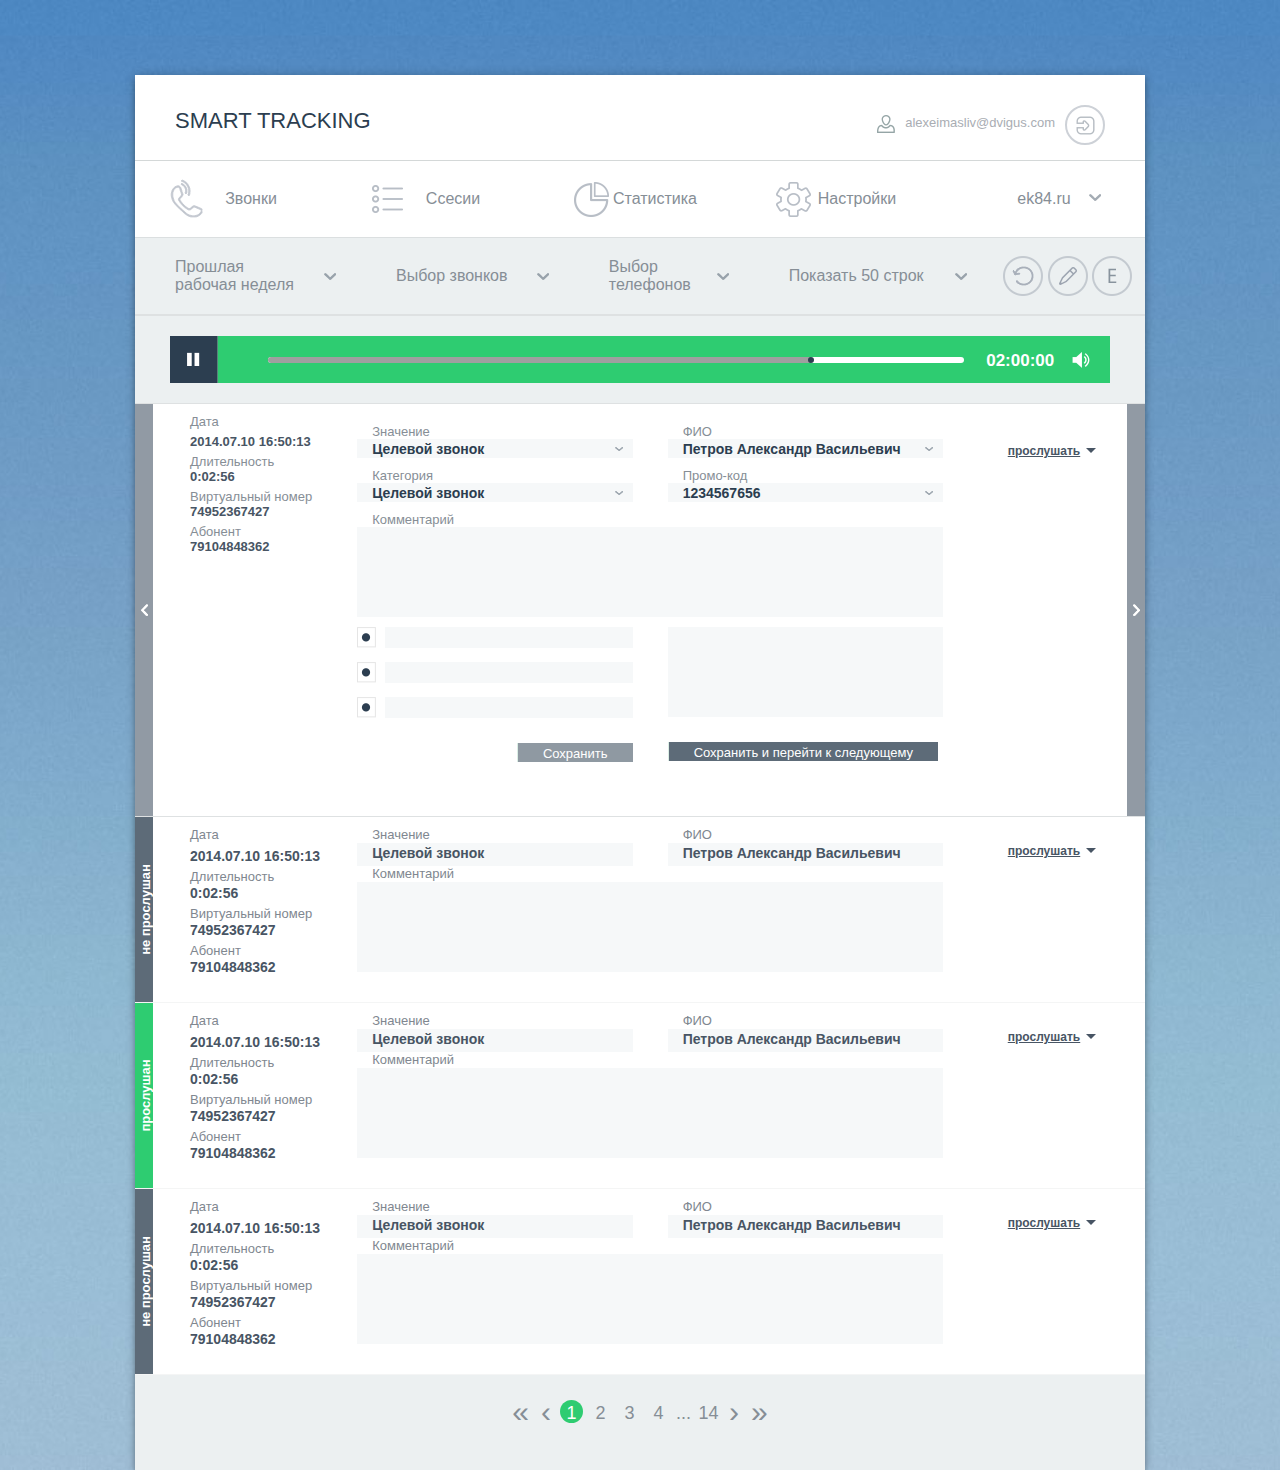
==== commit e96114f6: "done" ====
--- a/call_admin.html
+++ b/call_admin.html
@@ -211,24 +211,68 @@
 								<div class="call">
 									<div class="call__user">
 										<div class="call_roll">
-											<div class="call__input">
+											<div class="call__input call__input_long">
 												<div class="call__input-item">
 													<div class="call__text">Значение</div>
-													<input type="text" placeholder="Целевой звонок">
+													<div class="select js-select">
+														<span class="select__value"><em class="js-select-text">Целевой звонок</em><i></i></span>
+														<input type="hidden" val="" class="js-select-input" value="Целевой звонок">
+														<div class="select__drop js-select-drop">
+															<ul>
+																<li data-id="1" class="is-selected">Целевой звонок</li>
+																<li data-id="2">Целевой звонок 2</li>
+																<li data-id="3">Целевой звонок 3</li>
+																<li data-id="4">Целевой звонок 4</li>
+														  </ul>
+														</div>
+													</div>
 												</div>
 												<div class="call__input-item">
 													<div class="call__text">Категория</div>
-													<input type="text" placeholder="Целевой звонок">
+													<div class="select js-select">
+														<span class="select__value"><em class="js-select-text">Целевой звонок</em><i></i></span>
+														<input type="hidden" val="" class="js-select-input" value="Целевой звонок">
+														<div class="select__drop js-select-drop">
+															<ul>
+																<li data-id="1" class="is-selected">Целевой звонок</li>
+																<li data-id="2">Целевой звонок 2</li>
+																<li data-id="3">Целевой звонок 3</li>
+																<li data-id="4">Целевой звонок 4</li>
+														  </ul>
+														</div>
+													</div>
 												</div>
 											</div>
-											<div class="call__input">
+											<div class="call__input call__input_long">
 												<div class="call__input-item">
 													<div class="call__text">ФИО</div>
-													<input type="text" placeholder="Петров Александр Васильевич">
+													<div class="select js-select">
+														<span class="select__value"><em class="js-select-text">Петров Александр Васильевич</em><i></i></span>
+														<input type="hidden" val="" class="js-select-input" value="Петров Александр Васильевич">
+														<div class="select__drop js-select-drop">
+															<ul>
+																<li data-id="1" class="is-selected">Петров Александр Васильевич</li>
+																<li data-id="2">Целевой звонок 2</li>
+																<li data-id="3">Целевой звонок 3</li>
+																<li data-id="4">Целевой звонок 4</li>
+														  </ul>
+														</div>
+													</div>
 												</div>
 												<div class="call__input-item">
 													<div class="call__text">Промо-код</div>
-													<input type="text" placeholder="Петров Александр Васильевич">
+													<div class="select js-select">
+														<span class="select__value"><em class="js-select-text">1234567656</em><i></i></span>
+														<input type="hidden" val="" class="js-select-input" value="1234567656">
+														<div class="select__drop js-select-drop">
+															<ul>
+																<li data-id="1" class="is-selected">1234567656</li>
+																<li data-id="2">Целевой звонок 2</li>
+																<li data-id="3">Целевой звонок 3</li>
+																<li data-id="4">Целевой звонок 4</li>
+														  </ul>
+														</div>
+													</div>
 												</div>
 											</div>	
 											<div class="call__roll">
@@ -238,16 +282,34 @@
 											<div class="call_roll call_roll_mod">
 												<div class="call__input">
 													<div class="call__input-item">
-														<button class="call__input-btn"></button>
-														<input type="text" placeholder="">
+														<div class="some-wrap">
+															<div class="call__btn-wrap">
+																<button class="call__input-btn"></button>
+															</div>
+															<div class="call__input-wrap">
+																<input type="text" placeholder="">
+															</div>
+														</div>
 													</div>
 													<div class="call__input-item">
-														<button class="call__input-btn"></button>
-														<input type="text" placeholder="">
+														<div class="some-wrap">
+															<div class="call__btn-wrap">
+																<button class="call__input-btn"></button>
+															</div>
+															<div class="call__input-wrap">
+																<input type="text" placeholder="">
+															</div>
+														</div>
 													</div>
 													<div class="call__input-item">
-														<button class="call__input-btn"></button>
-														<input type="text" placeholder="">
+														<div class="some-wrap">
+															<div class="call__btn-wrap">
+																<button class="call__input-btn"></button>
+															</div>
+															<div class="call__input-wrap">
+																<input type="text" placeholder="">
+															</div>
+														</div>
 													</div>
 													<div class="call__input-item call__input-item_mod align-right">
 														<a href="#" class="readme__more">Сохранить</a>
--- a/css/screen.css
+++ b/css/screen.css
@@ -20,27 +20,27 @@
 
 .ico { display: inline-block; vertical-align: middle; }
 
-.i-enter { background: url('../img/icons-s2849f88224.png') 0 -918px no-repeat; width: 19px; height: 19px; }
-
-.i-part { background: url('../img/icons-s2849f88224.png') 0 -825px no-repeat; width: 22px; height: 22px; }
-
-.i-phone { background: url('../img/icons-s2849f88224.png') 0 -857px no-repeat; width: 21px; height: 23px; }
-
-.i-set { background: url('../img/icons-s2849f88224.png') 0 -792px no-repeat; width: 22px; height: 23px; }
-
-.i-user { background: url('../img/icons-s2849f88224.png') 0 -890px no-repeat; width: 18px; height: 18px; }
-
-.i-list { background: url('../img/icons-s2849f88224.png') 0 -612px no-repeat; width: 21px; height: 20px; }
-
-.i-plus { background: url('../img/icons-s2849f88224.png') 0 -744px no-repeat; width: 14px; height: 14px; }
-
-.i-cross { background: url('../img/icons-s2849f88224.png') 0 -562px no-repeat; width: 17px; height: 16px; }
-
-.i-refresh { background: url('../img/icons-s2849f88224.png') 0 0 no-repeat; width: 40px; height: 40px; }
-
-.i-readme { background: url('../img/icons-s2849f88224.png') 0 -50px no-repeat; width: 40px; height: 40px; }
-
-.i-exel { background: url('../img/icons-s2849f88224.png') 0 -288px no-repeat; width: 40px; height: 40px; }
+.i-enter { background: url('../img/icons-s6ae3d125c6.png') 0 -932px no-repeat; width: 19px; height: 19px; }
+
+.i-part { background: url('../img/icons-s6ae3d125c6.png') 0 -839px no-repeat; width: 22px; height: 22px; }
+
+.i-phone { background: url('../img/icons-s6ae3d125c6.png') 0 -871px no-repeat; width: 21px; height: 23px; }
+
+.i-set { background: url('../img/icons-s6ae3d125c6.png') 0 -806px no-repeat; width: 22px; height: 23px; }
+
+.i-user { background: url('../img/icons-s6ae3d125c6.png') 0 -904px no-repeat; width: 18px; height: 18px; }
+
+.i-list { background: url('../img/icons-s6ae3d125c6.png') 0 -612px no-repeat; width: 21px; height: 20px; }
+
+.i-plus { background: url('../img/icons-s6ae3d125c6.png') 0 -758px no-repeat; width: 14px; height: 14px; }
+
+.i-cross { background: url('../img/icons-s6ae3d125c6.png') 0 -562px no-repeat; width: 17px; height: 16px; }
+
+.i-refresh { background: url('../img/icons-s6ae3d125c6.png') 0 0 no-repeat; width: 40px; height: 40px; }
+
+.i-readme { background: url('../img/icons-s6ae3d125c6.png') 0 -50px no-repeat; width: 40px; height: 40px; }
+
+.i-exel { background: url('../img/icons-s6ae3d125c6.png') 0 -288px no-repeat; width: 40px; height: 40px; }
 
 .btn { display: inline-block; padding: 13px 30px 11px; border-radius: 2px; font-family: "Myriad Pro", Helvetica, Arial, sans-serif; font-size: 13px; text-transform: uppercase; font-weight: bold; color: white; -webkit-transition: all 0.3s; -moz-transition: all 0.3s; -o-transition: all 0.3s; transition: all 0.3s; }
 .btn:hover { -webkit-transition: all 0.3s; -moz-transition: all 0.3s; -o-transition: all 0.3s; transition: all 0.3s; filter: progid:DXImageTransform.Microsoft.Alpha(Opacity=80); opacity: 0.8; }
@@ -67,8 +67,23 @@
 @media only screen and (max-width: 960px) { .checkbox.checkbox_mod span { font-size: 11px; } }
 .checkbox span { color: white; display: inline-block; -webkit-touch-callout: none; -webkit-user-select: none; -khtml-user-select: none; -moz-user-select: none; -ms-user-select: none; user-select: none; }
 .checkbox input { filter: progid:DXImageTransform.Microsoft.Alpha(Opacity=0); opacity: 0; position: absolute; top: 0; left: 0; }
-.checkbox input + span .checkbox__ico { background: url('../img/icons-s2849f88224.png') 0 -720px no-repeat; width: 15px; height: 14px; margin-right: 10px; display: inline-block; vertical-align: middle; cursor: pointer; }
+.checkbox input + span .checkbox__ico { background: url('../img/icons-s6ae3d125c6.png') 0 -720px no-repeat; width: 15px; height: 14px; margin-right: 10px; display: inline-block; vertical-align: middle; cursor: pointer; }
 .checkbox input:checked + span .checkbox__ico { background-position: 0 -588px; }
+
+.select { height: 19px; line-height: 15px; background: #f6f8f9; font-size: 14px; color: #2c3e50; font-weight: bold; font-family: "Myriad Pro", Helvetica, Arial, sans-serif; cursor: pointer; position: relative; -webkit-box-sizing: border-box; -moz-box-sizing: border-box; box-sizing: border-box; }
+@media only screen and (max-width: 960px) { .select { font-size: 12px; line-height: 21px; } }
+.select span { padding: 3px 15px 5px; display: block; overflow: hidden; text-overflow: ellipsis; white-space: nowrap; }
+@media only screen and (max-width: 960px) { .select span { padding: 0 5px; } }
+.select em { font-style: normal; }
+.select i { content: ""; position: absolute; top: 8px; right: 10px; background: url('../img/icons-s6ae3d125c6.png') 0 -744px no-repeat; width: 8px; height: 4px; }
+.select.is-open .select__drop { display: block; }
+.select.is-open i { -webkit-transform: rotate(180deg); -moz-transform: rotate(180deg); -ms-transform: rotate(180deg); -o-transform: rotate(180deg); transform: rotate(180deg); }
+.select .select__drop { display: none; position: absolute; top: 100%; left: 0px; width: 100%; z-index: 666; background: #f6f8f9; }
+.select ul { margin: 0; }
+.select li { padding: 3px 15px 5px; }
+@media only screen and (max-width: 960px) { .select li { padding: 0 5px; } }
+.select li:hover { cursor: pointer; }
+.select li span { padding: 0; }
 
 a { text-decoration: none; }
 
@@ -93,18 +108,18 @@
 .second-nav li { width: 20%; float: left; text-align: center; position: relative; }
 .second-nav li:before { content: ""; position: absolute; top: 50%; left: 35px; }
 @media only screen and (max-width: 960px) { .second-nav li:before { left: 15px; } }
-.second-nav li.second-nav__call:before { margin-top: -20px; background: url('../img/icons-s2849f88224.png') 0 -145px no-repeat; width: 33px; height: 39px; -webkit-transition: all 0.3s; -moz-transition: all 0.3s; -o-transition: all 0.3s; transition: all 0.3s; }
+.second-nav li.second-nav__call:before { margin-top: -20px; background: url('../img/icons-s6ae3d125c6.png') 0 -145px no-repeat; width: 33px; height: 39px; -webkit-transition: all 0.3s; -moz-transition: all 0.3s; -o-transition: all 0.3s; transition: all 0.3s; }
 .second-nav li.second-nav__call:hover:before { background-position: 0 -239px; -webkit-transition: all 0.3s; -moz-transition: all 0.3s; -o-transition: all 0.3s; transition: all 0.3s; }
-.second-nav li.second-nav__session:before { margin-top: -14px; background: url('../img/icons-s2849f88224.png') 0 -428px no-repeat; width: 31px; height: 28px; -webkit-transition: all 0.3s; -moz-transition: all 0.3s; -o-transition: all 0.3s; transition: all 0.3s; }
+.second-nav li.second-nav__session:before { margin-top: -14px; background: url('../img/icons-s6ae3d125c6.png') 0 -428px no-repeat; width: 31px; height: 28px; -webkit-transition: all 0.3s; -moz-transition: all 0.3s; -o-transition: all 0.3s; transition: all 0.3s; }
 .second-nav li.second-nav__session:hover:before { background-position: 0 -466px; -webkit-transition: all 0.3s; -moz-transition: all 0.3s; -o-transition: all 0.3s; transition: all 0.3s; }
-.second-nav li.second-nav__stat:before { margin-top: -17px; background: url('../img/icons-s2849f88224.png') 0 -338px no-repeat; width: 35px; height: 35px; -webkit-transition: all 0.3s; -moz-transition: all 0.3s; -o-transition: all 0.3s; transition: all 0.3s; }
+.second-nav li.second-nav__stat:before { margin-top: -17px; background: url('../img/icons-s6ae3d125c6.png') 0 -338px no-repeat; width: 35px; height: 35px; -webkit-transition: all 0.3s; -moz-transition: all 0.3s; -o-transition: all 0.3s; transition: all 0.3s; }
 .second-nav li.second-nav__stat:hover:before { background-position: 0 -383px; -webkit-transition: all 0.3s; -moz-transition: all 0.3s; -o-transition: all 0.3s; transition: all 0.3s; }
-.second-nav li.second-nav__settings:before { margin-top: -17px; background: url('../img/icons-s2849f88224.png') 0 -100px no-repeat; width: 35px; height: 35px; -webkit-transition: all 0.3s; -moz-transition: all 0.3s; -o-transition: all 0.3s; transition: all 0.3s; }
+.second-nav li.second-nav__settings:before { margin-top: -17px; background: url('../img/icons-s6ae3d125c6.png') 0 -100px no-repeat; width: 35px; height: 35px; -webkit-transition: all 0.3s; -moz-transition: all 0.3s; -o-transition: all 0.3s; transition: all 0.3s; }
 .second-nav li.second-nav__settings:hover:before { background-position: 0 -194px; -webkit-transition: all 0.3s; -moz-transition: all 0.3s; -o-transition: all 0.3s; transition: all 0.3s; }
-.second-nav li.second-nav__user:hover .second-nav__user-ico { background: url('../img/icons-s2849f88224.png') 0 -703px no-repeat; width: 12px; height: 7px; -webkit-transition: all 0.3s; -moz-transition: all 0.3s; -o-transition: all 0.3s; transition: all 0.3s; }
+.second-nav li.second-nav__user:hover .second-nav__user-ico { background: url('../img/icons-s6ae3d125c6.png') 0 -703px no-repeat; width: 12px; height: 7px; -webkit-transition: all 0.3s; -moz-transition: all 0.3s; -o-transition: all 0.3s; transition: all 0.3s; }
 .second-nav li.second-nav__user a { padding-left: 0; }
 .second-nav li.second-nav__user span { position: relative; }
-.second-nav li.second-nav__user .second-nav__user-ico { position: absolute; top: 4px; right: -30px; background: url('../img/icons-s2849f88224.png') 0 -642px no-repeat; width: 12px; height: 7px; -webkit-transition: all 0.3s; -moz-transition: all 0.3s; -o-transition: all 0.3s; transition: all 0.3s; }
+.second-nav li.second-nav__user .second-nav__user-ico { position: absolute; top: 4px; right: -30px; background: url('../img/icons-s6ae3d125c6.png') 0 -642px no-repeat; width: 12px; height: 7px; -webkit-transition: all 0.3s; -moz-transition: all 0.3s; -o-transition: all 0.3s; transition: all 0.3s; }
 .second-nav a { display: block; height: 76px; line-height: 76px; padding-left: 30px; -webkit-transition: all 0.3s; -moz-transition: all 0.3s; -o-transition: all 0.3s; transition: all 0.3s; color: #868e96; }
 @media only screen and (max-width: 960px) { .second-nav a { font-size: 13px; } }
 @media only screen and (max-width: 800px) { .second-nav a { padding-left: 50px; } }
@@ -120,7 +135,7 @@
 .primaty-nav > ul > li { display: table-cell; vertical-align: middle; height: 77px; background: #ecf0f1; position: relative; }
 .primaty-nav > ul > li:hover { background: #b2bac0; }
 .primaty-nav > ul > li:hover > a { color: white; }
-.primaty-nav > ul > li:hover > a:before { background: url('../img/icons-s2849f88224.png') 0 -703px no-repeat; width: 12px; height: 7px; }
+.primaty-nav > ul > li:hover > a:before { background: url('../img/icons-s6ae3d125c6.png') 0 -703px no-repeat; width: 12px; height: 7px; }
 .primaty-nav > ul > li:hover .subnav { display: block; }
 @media only screen and (max-width: 960px) { .primaty-nav > ul > li.primaty-nav__btn { width: 140px; } }
 .primaty-nav > ul > li.primaty-nav__btn:hover { background: #ecf0f1; }
@@ -128,7 +143,7 @@
 .primaty-nav > ul > li > a, .primaty-nav > ul > li span { display: block; padding-left: 40px; padding-right: 40px; }
 .primaty-nav > ul > li > a { position: relative; }
 @media only screen and (max-width: 960px) { .primaty-nav > ul > li > a { font-size: 12px; } }
-.primaty-nav > ul > li > a:before { content: ""; background: url('../img/icons-s2849f88224.png') 0 -642px no-repeat; width: 12px; height: 7px; position: absolute; top: 50%; margin-top: -3px; right: 20px; }
+.primaty-nav > ul > li > a:before { content: ""; background: url('../img/icons-s6ae3d125c6.png') 0 -642px no-repeat; width: 12px; height: 7px; position: absolute; top: 50%; margin-top: -3px; right: 20px; }
 .primaty-nav > ul > li > span { text-align: right; }
 .primaty-nav > ul > li > span .ico { cursor: pointer; -webkit-transition: all 0.3s; -moz-transition: all 0.3s; -o-transition: all 0.3s; transition: all 0.3s; }
 .primaty-nav > ul > li > span .ico:first-child { margin-left: 0; }
@@ -218,7 +233,7 @@
 /*-----create-account----------------------------------------------------- */
 .create-account { height: 184px; padding-top: 40px; position: absolute; top: 100%; bottom: 0; left: 0; right: 0; background: #2c3e50; background: rgba(44, 62, 80, 0.7); filter: progid:DXImageTransform.Microsoft.Alpha(Opacity=0); opacity: 0; -webkit-transition: all 0.3s; -moz-transition: all 0.3s; -o-transition: all 0.3s; transition: all 0.3s; z-index: -1; }
 .create-account.is-open { filter: progid:DXImageTransform.Microsoft.Alpha(Opacity=100); opacity: 1; -webkit-transition: all 0.3s; -moz-transition: all 0.3s; -o-transition: all 0.3s; transition: all 0.3s; z-index: 100; }
-.create-account .create-account__close { position: absolute; top: 13px; right: 45px; background: url('../img/icons-s2849f88224.png') 0 -562px no-repeat; width: 17px; height: 16px; cursor: pointer; -webkit-transition: all 0.3s; -moz-transition: all 0.3s; -o-transition: all 0.3s; transition: all 0.3s; }
+.create-account .create-account__close { position: absolute; top: 13px; right: 45px; background: url('../img/icons-s6ae3d125c6.png') 0 -562px no-repeat; width: 17px; height: 16px; cursor: pointer; -webkit-transition: all 0.3s; -moz-transition: all 0.3s; -o-transition: all 0.3s; transition: all 0.3s; }
 .create-account .create-account__close:hover { -ms-transform: rotate(90deg); -webkit-transform: rotate(90deg); transform: rotate(90deg); -webkit-transition: all 0.3s; -moz-transition: all 0.3s; -o-transition: all 0.3s; transition: all 0.3s; }
 .create-account .create-account__row { margin-bottom: 15px; line-height: 1; }
 .create-account .create-account__row.create-account__row_mod { margin-top: 40px; margin-bottom: 0; }
@@ -254,7 +269,7 @@
 .player-bg .player__btn { display: inline-block; vertical-align: middle; width: 47px; height: 47px; line-height: 47px; border-right: 1px solid #5b817c; background: #2c3e50; text-align: center; cursor: pointer; -webkit-transition: all 0.3s; -moz-transition: all 0.3s; -o-transition: all 0.3s; transition: all 0.3s; }
 .player-bg .player__btn:hover { -webkit-transition: all 0.3s; -moz-transition: all 0.3s; -o-transition: all 0.3s; transition: all 0.3s; filter: progid:DXImageTransform.Microsoft.Alpha(Opacity=70); opacity: 0.7; }
 .player-bg .player__btn .player__btn-pause, .player-bg .player__btn .player__btn-play { display: inline-block; vertical-align: middle; }
-.player-bg .player__btn .player__btn-pause { background: url('../img/icons-s2849f88224.png') 0 -768px no-repeat; width: 13px; height: 14px; }
+.player-bg .player__btn .player__btn-pause { background: url('../img/icons-s6ae3d125c6.png') 0 -782px no-repeat; width: 13px; height: 14px; }
 .player-bg .player__btn .player__btn-play { margin-left: 3px; width: 0px; height: 0px; border-style: solid; border-width: 5px 0 5px 12px; border-color: transparent transparent transparent white; }
 .player-bg .player__in { display: inline-block; vertical-align: middle; position: absolute; top: 0; left: 48px; right: 0px; line-height: 47px; padding: 0 16px 0 50px; height: 100%; background: #2ecc71; font-size: 14px; font-size: 0; }
 @media only screen and (max-width: 960px) { .player-bg .player__in { padding: 0 10px 0 12px; } }
@@ -265,7 +280,7 @@
 .player-bg .player__meta { width: 146px; display: inline-block; vertical-align: middle; font-size: 17px; text-align: right; font-weight: bold; color: white; position: absolute; top: 0; right: 20px; }
 @media only screen and (max-width: 960px) { .player-bg .player__meta { right: 12px; } }
 .player-bg .player__time { display: inline-block; vertical-align: middle; }
-.player-bg .player__mute { margin-left: 13px; margin-bottom: 3px; display: inline-block; vertical-align: middle; background: url('../img/icons-s2849f88224.png') 0 -535px no-repeat; width: 18px; height: 17px; cursor: pointer; -webkit-transition: all 0.3s; -moz-transition: all 0.3s; -o-transition: all 0.3s; transition: all 0.3s; }
+.player-bg .player__mute { margin-left: 13px; margin-bottom: 3px; display: inline-block; vertical-align: middle; background: url('../img/icons-s6ae3d125c6.png') 0 -535px no-repeat; width: 18px; height: 17px; cursor: pointer; -webkit-transition: all 0.3s; -moz-transition: all 0.3s; -o-transition: all 0.3s; transition: all 0.3s; }
 .player-bg .player__mute:hover { -webkit-transition: all 0.3s; -moz-transition: all 0.3s; -o-transition: all 0.3s; transition: all 0.3s; filter: progid:DXImageTransform.Microsoft.Alpha(Opacity=80); opacity: 0.8; }
 
 /*-----call----------------------------------------------------- */
@@ -299,7 +314,7 @@
 .call .call__user .call__input { width: 47%; margin-left: 6%; float: left; }
 @media only screen and (max-width: 960px) { .call .call__user .call__input { width: 49%; margin-left: 2%; } }
 .call .call__user .call__input:first-child { margin-left: 0; }
-.call .call__user .call__input-btn { margin-right: 3px; background: url('../img/icons-s2849f88224.png') 0 -504px no-repeat; width: 19px; height: 21px; display: inline-block; vertical-align: middle; }
+.call .call__user .call__input-btn { margin-right: 3px; background: url('../img/icons-s6ae3d125c6.png') 0 -504px no-repeat; width: 19px; height: 21px; display: inline-block; vertical-align: middle; }
 .call .call__user input, .call .call__user textarea { background-color: #f6f8f9; width: 100%; border: none; padding: 3px 15px 5px; -webkit-box-sizing: border-box; -moz-box-sizing: border-box; box-sizing: border-box; }
 @media only screen and (max-width: 960px) { .call .call__user input, .call .call__user textarea { padding: 1px 5px 1px; } }
 .call .call__user input:-ms-input-placeholder { font-weight: bold; color: #485564; font-size: 14px; }
@@ -315,19 +330,27 @@
 .call .call__user textarea { resize: none; height: 90px; }
 @media only screen and (max-width: 960px) { .call .call__user textarea { height: 55px; } }
 .call .call__action { float: left; width: 20%; text-align: center; padding-top: 26px; -webkit-box-sizing: border-box; -moz-box-sizing: border-box; box-sizing: border-box; }
-@media only screen and (max-width: 960px) { .call .call__action { width: 16%; padding-top: 27px; } }
+@media only screen and (max-width: 960px) { .call .call__action { width: 16%; padding-top: 27px; padding-right: 20px; } }
 .call .call__btn { color: white; background-color: #2ecc71; display: inline-block; font-size: 12px; font-weight: bold; line-height: 12px; padding: 5px 15px; margin-bottom: 5px; -webkit-transition: all 0.3s; -moz-transition: all 0.3s; -o-transition: all 0.3s; transition: all 0.3s; }
 .call .call__btn:hover { background-color: #7ee2a8; }
 .call .call__btn:active { -webkit-transform: scale(0.9); -moz-transform: scale(0.9); -ms-transform: scale(0.9); -o-transform: scale(0.9); transform: scale(0.9); }
 @media only screen and (max-width: 960px) { .call .call__btn { font-size: 11px; line-height: 11px; padding: 3px 5px; margin-bottom: 4px; } }
+.call .some-wrap { *zoom: 1; }
+.call .some-wrap:after { content: " "; display: table; clear: both; }
+.call .some-wrap .call__btn-wrap { width: 20px; margin-right: 8px; float: left; }
+.call .some-wrap .call__input-wrap { height: 21px; overflow: hidden; }
+.call .some-wrap .call__input-wrap input { height: 21px; }
 .call .call__action-text { font-size: 12px; line-height: 12px; font-weight: bold; color: #485564; }
 @media only screen and (max-width: 960px) { .call .call__action-text { font-size: 11px; line-height: 11px; } }
 .call .call__action-link { text-decoration: underline; position: relative; }
 .call .call__action-link:hover { text-decoration: none; }
 .call .call__action-link:after { position: absolute; content: ""; top: 4px; right: -16px; width: 0; height: 0; border-style: solid; border-width: 5px 5px 0 5px; border-color: #485564 transparent transparent transparent; }
 .call .call_roll_mod { margin-top: 10px; overflow: hidden; }
+.call .call_roll_mod .call__input-item { margin-bottom: 14px; }
+.call .call_roll_mod textarea { height: 90px; }
+@media only screen and (max-width: 960px) { .call .call_roll_mod textarea { height: 90px; } }
 .call .call__input-item { margin-bottom: 10px; }
-.call .call__input-item input { width: 249px; display: inline-block; vertical-align: middle; }
+.call .call__input-item input { display: inline-block; vertical-align: middle; }
 .call .call__input-item_mod { margin-top: 25px; }
 
 /*-----period----------------------------------------------------- */
@@ -370,25 +393,33 @@
 .readme { border-bottom: 1px solid #dee1e2; }
 .readme textarea { display: block; }
 .readme .call__text { font-size: 13px; }
+@media only screen and (max-width: 960px) { .readme .call__text { font-size: 11px; } }
+@media only screen and (max-width: 960px) { .readme .call__text-strong { font-size: 12px; } }
 .readme .readme__wrap { padding-bottom: 40px; position: relative; }
 .readme .readme__more { display: inline-block; padding: 3px 25px 1px; background: #8f99a2; border-left: 1px solid #dbeee5; font-size: 13px; color: white; -webkit-transition: all 0.3s; -moz-transition: all 0.3s; -o-transition: all 0.3s; transition: all 0.3s; }
 .readme .readme__more:hover { background: #2ecc71; -webkit-transition: all 0.3s; -moz-transition: all 0.3s; -o-transition: all 0.3s; transition: all 0.3s; }
+@media only screen and (max-width: 960px) { .readme .readme__more { font-size: 11px; } }
 .readme .readme__save { display: inline-block; padding: 3px 25px 1px; background: #5d6b78; border-left: 1px solid #dbeee5; font-size: 13px; color: white; -webkit-transition: all 0.3s; -moz-transition: all 0.3s; -o-transition: all 0.3s; transition: all 0.3s; }
+@media only screen and (max-width: 960px) { .readme .readme__save { font-size: 11px; } }
 .readme .readme__save:hover { background: #2ecc71; -webkit-transition: all 0.3s; -moz-transition: all 0.3s; -o-transition: all 0.3s; transition: all 0.3s; }
 .readme .readme__in { *zoom: 1; }
 .readme .readme__in:after { content: " "; display: table; clear: both; }
 .readme .readme__left { width: 22%; padding: 10px 10px 10px 55px; float: left; -webkit-box-sizing: border-box; -moz-box-sizing: border-box; box-sizing: border-box; }
+@media only screen and (max-width: 960px) { .readme .readme__left { width: 24%; padding: 13px 0px 10px 33px; } }
 .readme .readme__left .call__info { width: 100%; float: none; padding: 0; }
 .readme .readme__center { float: left; width: 58%; padding-top: 10px; -webkit-box-sizing: border-box; -moz-box-sizing: border-box; box-sizing: border-box; }
+@media only screen and (max-width: 960px) { .readme .readme__center { width: 60%; } }
 .readme .readme__center .call__user { width: 100%; }
-.readme .readme__right { float: left; width: 20%; text-align: center; padding-top: 26px; -webkit-box-sizing: border-box; -moz-box-sizing: border-box; box-sizing: border-box; }
+.readme .readme__right { float: left; width: 20%; text-align: center; padding-top: 11px; -webkit-box-sizing: border-box; -moz-box-sizing: border-box; box-sizing: border-box; }
+@media only screen and (max-width: 960px) { .readme .readme__right { width: 16%; } }
 .readme .readme__right .call__action { width: 100%; }
 .readme .readme__prev, .readme .readme__next { width: 18px; position: absolute; top: 0; bottom: 0; background: #919aa4; -webkit-transition: all 0.3s; -moz-transition: all 0.3s; -o-transition: all 0.3s; transition: all 0.3s; }
+@media only screen and (max-width: 960px) { .readme .readme__prev, .readme .readme__next { width: 15px; } }
 .readme .readme__prev:before, .readme .readme__next:before { content: ""; position: absolute; top: 50%; margin-top: -6px; left: 50%; margin-left: -3px; }
 .readme .readme__prev:hover, .readme .readme__next:hover { background: #2ecc71; -webkit-transition: all 0.3s; -moz-transition: all 0.3s; -o-transition: all 0.3s; transition: all 0.3s; }
 .readme .readme__prev { left: 0; }
-.readme .readme__prev:before { background: url('../img/icons-s2849f88224.png') 0 -681px no-repeat; width: 7px; height: 12px; }
+.readme .readme__prev:before { background: url('../img/icons-s6ae3d125c6.png') 0 -681px no-repeat; width: 7px; height: 12px; }
 .readme .readme__next { right: 0; }
-.readme .readme__next:before { background: url('../img/icons-s2849f88224.png') 0 -659px no-repeat; width: 7px; height: 12px; }
+.readme .readme__next:before { background: url('../img/icons-s6ae3d125c6.png') 0 -659px no-repeat; width: 7px; height: 12px; }
 
 .lteie8 .wrap { background: #5f92c1; }
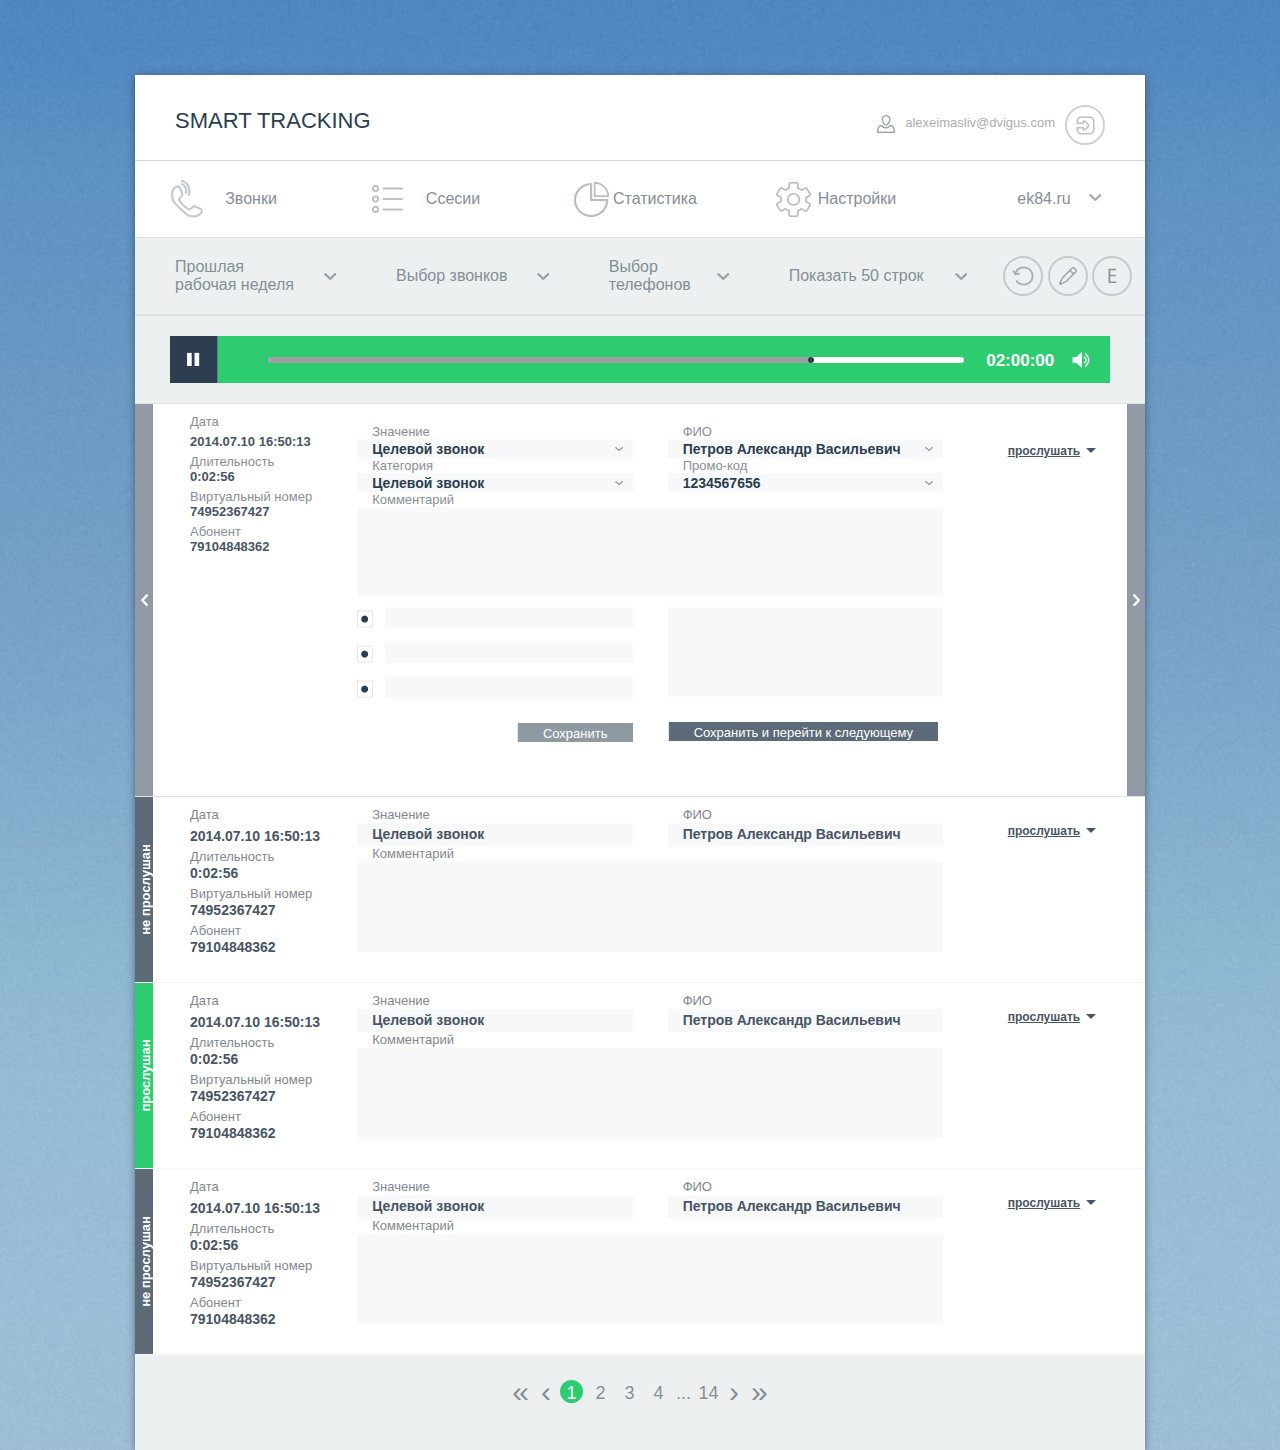
==== commit 8b39627a: "some fix" ====
--- a/call_admin.html
+++ b/call_admin.html
@@ -284,7 +284,10 @@
 													<div class="call__input-item">
 														<div class="some-wrap">
 															<div class="call__btn-wrap">
-																<button class="call__input-btn"></button>
+																<label class="checkbox checkbox_mod2">
+																	<input type="checkbox" value="" checked>
+																	<span><i class="checkbox__ico"></i></span>
+																</label>
 															</div>
 															<div class="call__input-wrap">
 																<input type="text" placeholder="">
@@ -294,7 +297,10 @@
 													<div class="call__input-item">
 														<div class="some-wrap">
 															<div class="call__btn-wrap">
-																<button class="call__input-btn"></button>
+																<label class="checkbox checkbox_mod2">
+																	<input type="checkbox" value="" checked>
+																	<span><i class="checkbox__ico"></i></span>
+																</label>
 															</div>
 															<div class="call__input-wrap">
 																<input type="text" placeholder="">
@@ -304,7 +310,10 @@
 													<div class="call__input-item">
 														<div class="some-wrap">
 															<div class="call__btn-wrap">
-																<button class="call__input-btn"></button>
+																<label class="checkbox checkbox_mod2">
+																	<input type="checkbox" value="" checked>
+																	<span><i class="checkbox__ico"></i></span>
+																</label>
 															</div>
 															<div class="call__input-wrap">
 																<input type="text" placeholder="">
--- a/css/screen.css
+++ b/css/screen.css
@@ -20,27 +20,33 @@
 
 .ico { display: inline-block; vertical-align: middle; }
 
-.i-enter { background: url('../img/icons-s6ae3d125c6.png') 0 -932px no-repeat; width: 19px; height: 19px; }
-
-.i-part { background: url('../img/icons-s6ae3d125c6.png') 0 -839px no-repeat; width: 22px; height: 22px; }
-
-.i-phone { background: url('../img/icons-s6ae3d125c6.png') 0 -871px no-repeat; width: 21px; height: 23px; }
-
-.i-set { background: url('../img/icons-s6ae3d125c6.png') 0 -806px no-repeat; width: 22px; height: 23px; }
-
-.i-user { background: url('../img/icons-s6ae3d125c6.png') 0 -904px no-repeat; width: 18px; height: 18px; }
-
-.i-list { background: url('../img/icons-s6ae3d125c6.png') 0 -612px no-repeat; width: 21px; height: 20px; }
-
-.i-plus { background: url('../img/icons-s6ae3d125c6.png') 0 -758px no-repeat; width: 14px; height: 14px; }
-
-.i-cross { background: url('../img/icons-s6ae3d125c6.png') 0 -562px no-repeat; width: 17px; height: 16px; }
-
-.i-refresh { background: url('../img/icons-s6ae3d125c6.png') 0 0 no-repeat; width: 40px; height: 40px; }
-
-.i-readme { background: url('../img/icons-s6ae3d125c6.png') 0 -50px no-repeat; width: 40px; height: 40px; }
-
-.i-exel { background: url('../img/icons-s6ae3d125c6.png') 0 -288px no-repeat; width: 40px; height: 40px; }
+.i-enter { background: url('../img/icons-s6846295f1a.png') 0 -1101px no-repeat; width: 19px; height: 19px; }
+
+.i-part { background: url('../img/icons-s6846295f1a.png') 0 -1008px no-repeat; width: 22px; height: 22px; }
+
+.i-phone { background: url('../img/icons-s6846295f1a.png') 0 -1040px no-repeat; width: 21px; height: 23px; }
+
+.i-set { background: url('../img/icons-s6846295f1a.png') 0 -975px no-repeat; width: 22px; height: 23px; }
+
+.i-user { background: url('../img/icons-s6846295f1a.png') 0 -1073px no-repeat; width: 18px; height: 18px; }
+
+.i-list { background: url('../img/icons-s6846295f1a.png') 0 -728px no-repeat; width: 21px; height: 20px; }
+
+.i-plus { background: url('../img/icons-s6846295f1a.png') 0 -927px no-repeat; width: 14px; height: 14px; }
+
+.i-cross { background: url('../img/icons-s6846295f1a.png') 0 -678px no-repeat; width: 17px; height: 16px; }
+
+.i-refresh { width: 36px; height: 36px; border-radius: 50%; border: 2px solid #c4cad1; position: relative; }
+.i-refresh:before { content: ""; position: absolute; top: 50%; left: 50%; background: url('../img/icons-s6846295f1a.png') 0 -466px no-repeat; width: 22px; height: 20px; margin-top: -10px; margin-left: -11px; }
+.i-refresh:hover { background: #2ecc71; }
+
+.i-readme { width: 36px; height: 36px; border-radius: 50%; border: 2px solid #c4cad1; position: relative; }
+.i-readme:before { content: ""; position: absolute; top: 50%; left: 50%; background: url('../img/icons-s6846295f1a.png') 0 -564px no-repeat; width: 18px; height: 18px; margin-top: -9px; margin-left: -9px; }
+.i-readme:hover { background: #2ecc71; }
+
+.i-exel { width: 36px; height: 36px; border-radius: 50%; border: 2px solid #c4cad1; position: relative; }
+.i-exel:before { content: ""; position: absolute; top: 50%; left: 50%; background: url('../img/icons-s6846295f1a.png') 0 -864px no-repeat; width: 9px; height: 15px; margin-top: -8px; margin-left: -4px; }
+.i-exel:hover { background: #2ecc71; }
 
 .btn { display: inline-block; padding: 13px 30px 11px; border-radius: 2px; font-family: "Myriad Pro", Helvetica, Arial, sans-serif; font-size: 13px; text-transform: uppercase; font-weight: bold; color: white; -webkit-transition: all 0.3s; -moz-transition: all 0.3s; -o-transition: all 0.3s; transition: all 0.3s; }
 .btn:hover { -webkit-transition: all 0.3s; -moz-transition: all 0.3s; -o-transition: all 0.3s; transition: all 0.3s; filter: progid:DXImageTransform.Microsoft.Alpha(Opacity=80); opacity: 0.8; }
@@ -65,17 +71,19 @@
 @media only screen and (max-width: 960px) { .checkbox.checkbox_mod { margin-bottom: 3px; } }
 .checkbox.checkbox_mod span { color: rgba(44, 62, 80, 0.71); padding: 0; }
 @media only screen and (max-width: 960px) { .checkbox.checkbox_mod span { font-size: 11px; } }
+.checkbox.checkbox_mod2 input + span .checkbox__ico { background: url('../img/icons-s6846295f1a.png') 0 -775px no-repeat; width: 16px; height: 18px; }
+.checkbox.checkbox_mod2 input:checked + span .checkbox__ico { background-position: 0 -650px; }
 .checkbox span { color: white; display: inline-block; -webkit-touch-callout: none; -webkit-user-select: none; -khtml-user-select: none; -moz-user-select: none; -ms-user-select: none; user-select: none; }
 .checkbox input { filter: progid:DXImageTransform.Microsoft.Alpha(Opacity=0); opacity: 0; position: absolute; top: 0; left: 0; }
-.checkbox input + span .checkbox__ico { background: url('../img/icons-s6ae3d125c6.png') 0 -720px no-repeat; width: 15px; height: 14px; margin-right: 10px; display: inline-block; vertical-align: middle; cursor: pointer; }
-.checkbox input:checked + span .checkbox__ico { background-position: 0 -588px; }
+.checkbox input + span .checkbox__ico { background: url('../img/icons-s6846295f1a.png') 0 -889px no-repeat; width: 15px; height: 14px; margin-right: 10px; display: inline-block; vertical-align: middle; cursor: pointer; }
+.checkbox input:checked + span .checkbox__ico { background-position: 0 -704px; }
 
 .select { height: 19px; line-height: 15px; background: #f6f8f9; font-size: 14px; color: #2c3e50; font-weight: bold; font-family: "Myriad Pro", Helvetica, Arial, sans-serif; cursor: pointer; position: relative; -webkit-box-sizing: border-box; -moz-box-sizing: border-box; box-sizing: border-box; }
 @media only screen and (max-width: 960px) { .select { font-size: 12px; line-height: 21px; } }
 .select span { padding: 3px 15px 5px; display: block; overflow: hidden; text-overflow: ellipsis; white-space: nowrap; }
 @media only screen and (max-width: 960px) { .select span { padding: 0 5px; } }
 .select em { font-style: normal; }
-.select i { content: ""; position: absolute; top: 8px; right: 10px; background: url('../img/icons-s6ae3d125c6.png') 0 -744px no-repeat; width: 8px; height: 4px; }
+.select i { content: ""; position: absolute; top: 8px; right: 10px; background: url('../img/icons-s6846295f1a.png') 0 -913px no-repeat; width: 8px; height: 4px; }
 .select.is-open .select__drop { display: block; }
 .select.is-open i { -webkit-transform: rotate(180deg); -moz-transform: rotate(180deg); -ms-transform: rotate(180deg); -o-transform: rotate(180deg); transform: rotate(180deg); }
 .select .select__drop { display: none; position: absolute; top: 100%; left: 0px; width: 100%; z-index: 666; background: #f6f8f9; }
@@ -108,23 +116,23 @@
 .second-nav li { width: 20%; float: left; text-align: center; position: relative; }
 .second-nav li:before { content: ""; position: absolute; top: 50%; left: 35px; }
 @media only screen and (max-width: 960px) { .second-nav li:before { left: 15px; } }
-.second-nav li.second-nav__call:before { margin-top: -20px; background: url('../img/icons-s6ae3d125c6.png') 0 -145px no-repeat; width: 33px; height: 39px; -webkit-transition: all 0.3s; -moz-transition: all 0.3s; -o-transition: all 0.3s; transition: all 0.3s; }
-.second-nav li.second-nav__call:hover:before { background-position: 0 -239px; -webkit-transition: all 0.3s; -moz-transition: all 0.3s; -o-transition: all 0.3s; transition: all 0.3s; }
-.second-nav li.second-nav__session:before { margin-top: -14px; background: url('../img/icons-s6ae3d125c6.png') 0 -428px no-repeat; width: 31px; height: 28px; -webkit-transition: all 0.3s; -moz-transition: all 0.3s; -o-transition: all 0.3s; transition: all 0.3s; }
-.second-nav li.second-nav__session:hover:before { background-position: 0 -466px; -webkit-transition: all 0.3s; -moz-transition: all 0.3s; -o-transition: all 0.3s; transition: all 0.3s; }
-.second-nav li.second-nav__stat:before { margin-top: -17px; background: url('../img/icons-s6ae3d125c6.png') 0 -338px no-repeat; width: 35px; height: 35px; -webkit-transition: all 0.3s; -moz-transition: all 0.3s; -o-transition: all 0.3s; transition: all 0.3s; }
-.second-nav li.second-nav__stat:hover:before { background-position: 0 -383px; -webkit-transition: all 0.3s; -moz-transition: all 0.3s; -o-transition: all 0.3s; transition: all 0.3s; }
-.second-nav li.second-nav__settings:before { margin-top: -17px; background: url('../img/icons-s6ae3d125c6.png') 0 -100px no-repeat; width: 35px; height: 35px; -webkit-transition: all 0.3s; -moz-transition: all 0.3s; -o-transition: all 0.3s; transition: all 0.3s; }
-.second-nav li.second-nav__settings:hover:before { background-position: 0 -194px; -webkit-transition: all 0.3s; -moz-transition: all 0.3s; -o-transition: all 0.3s; transition: all 0.3s; }
-.second-nav li.second-nav__user:hover .second-nav__user-ico { background: url('../img/icons-s6ae3d125c6.png') 0 -703px no-repeat; width: 12px; height: 7px; -webkit-transition: all 0.3s; -moz-transition: all 0.3s; -o-transition: all 0.3s; transition: all 0.3s; }
+.second-nav li:hover a { background: #2ecc71; color: white; }
+.second-nav li.second-nav__call:before { margin-top: -20px; background: url('../img/icons-s6846295f1a.png') 0 -145px no-repeat; width: 33px; height: 39px; }
+.second-nav li.second-nav__call:hover:before { background-position: 0 -239px; }
+.second-nav li.second-nav__session:before { margin-top: -14px; background: url('../img/icons-s6846295f1a.png') 0 -428px no-repeat; width: 31px; height: 28px; }
+.second-nav li.second-nav__session:hover:before { background-position: 0 -496px; }
+.second-nav li.second-nav__stat:before { margin-top: -17px; background: url('../img/icons-s6846295f1a.png') 0 -338px no-repeat; width: 35px; height: 35px; }
+.second-nav li.second-nav__stat:hover:before { background-position: 0 -383px; }
+.second-nav li.second-nav__settings:before { margin-top: -17px; background: url('../img/icons-s6846295f1a.png') 0 -100px no-repeat; width: 35px; height: 35px; }
+.second-nav li.second-nav__settings:hover:before { background-position: 0 -194px; }
+.second-nav li.second-nav__user:hover .second-nav__user-ico { background: url('../img/icons-s6846295f1a.png') 0 -847px no-repeat; width: 12px; height: 7px; }
 .second-nav li.second-nav__user a { padding-left: 0; }
 .second-nav li.second-nav__user span { position: relative; }
-.second-nav li.second-nav__user .second-nav__user-ico { position: absolute; top: 4px; right: -30px; background: url('../img/icons-s6ae3d125c6.png') 0 -642px no-repeat; width: 12px; height: 7px; -webkit-transition: all 0.3s; -moz-transition: all 0.3s; -o-transition: all 0.3s; transition: all 0.3s; }
-.second-nav a { display: block; height: 76px; line-height: 76px; padding-left: 30px; -webkit-transition: all 0.3s; -moz-transition: all 0.3s; -o-transition: all 0.3s; transition: all 0.3s; color: #868e96; }
+.second-nav li.second-nav__user .second-nav__user-ico { position: absolute; top: 4px; right: -30px; background: url('../img/icons-s6846295f1a.png') 0 -758px no-repeat; width: 12px; height: 7px; }
+.second-nav a { display: block; height: 76px; line-height: 76px; padding-left: 30px; color: #868e96; }
 @media only screen and (max-width: 960px) { .second-nav a { font-size: 13px; } }
 @media only screen and (max-width: 800px) { .second-nav a { padding-left: 50px; } }
 @media only screen and (max-width: 800px) { .second-nav a { padding-left: 50px; } }
-.second-nav a:hover { background: #2ecc71; color: white; -webkit-transition: all 0.3s; -moz-transition: all 0.3s; -o-transition: all 0.3s; transition: all 0.3s; }
 .second-nav a:hover:before { background: #29b765; -webkit-transition: all 0.3s; -moz-transition: all 0.3s; -o-transition: all 0.3s; transition: all 0.3s; }
 .second-nav a:hover:after { background: #2ecc71; -webkit-transition: all 0.3s; -moz-transition: all 0.3s; -o-transition: all 0.3s; transition: all 0.3s; }
 .second-nav a:before { content: ""; width: 100%; height: 1px; background: transparent; position: absolute; top: -1px; left: 0; right: 0; -webkit-transition: all 0.3s; -moz-transition: all 0.3s; -o-transition: all 0.3s; transition: all 0.3s; }
@@ -135,7 +143,7 @@
 .primaty-nav > ul > li { display: table-cell; vertical-align: middle; height: 77px; background: #ecf0f1; position: relative; }
 .primaty-nav > ul > li:hover { background: #b2bac0; }
 .primaty-nav > ul > li:hover > a { color: white; }
-.primaty-nav > ul > li:hover > a:before { background: url('../img/icons-s6ae3d125c6.png') 0 -703px no-repeat; width: 12px; height: 7px; }
+.primaty-nav > ul > li:hover > a:before { background: url('../img/icons-s6846295f1a.png') 0 -847px no-repeat; width: 12px; height: 7px; }
 .primaty-nav > ul > li:hover .subnav { display: block; }
 @media only screen and (max-width: 960px) { .primaty-nav > ul > li.primaty-nav__btn { width: 140px; } }
 .primaty-nav > ul > li.primaty-nav__btn:hover { background: #ecf0f1; }
@@ -143,7 +151,7 @@
 .primaty-nav > ul > li > a, .primaty-nav > ul > li span { display: block; padding-left: 40px; padding-right: 40px; }
 .primaty-nav > ul > li > a { position: relative; }
 @media only screen and (max-width: 960px) { .primaty-nav > ul > li > a { font-size: 12px; } }
-.primaty-nav > ul > li > a:before { content: ""; background: url('../img/icons-s6ae3d125c6.png') 0 -642px no-repeat; width: 12px; height: 7px; position: absolute; top: 50%; margin-top: -3px; right: 20px; }
+.primaty-nav > ul > li > a:before { content: ""; background: url('../img/icons-s6846295f1a.png') 0 -758px no-repeat; width: 12px; height: 7px; position: absolute; top: 50%; margin-top: -3px; right: 20px; }
 .primaty-nav > ul > li > span { text-align: right; }
 .primaty-nav > ul > li > span .ico { cursor: pointer; -webkit-transition: all 0.3s; -moz-transition: all 0.3s; -o-transition: all 0.3s; transition: all 0.3s; }
 .primaty-nav > ul > li > span .ico:first-child { margin-left: 0; }
@@ -152,16 +160,16 @@
 .subnav { display: none; position: absolute; top: 100%; left: 0; right: 0; z-index: 2000; margin-bottom: 100px; }
 .subnav.subnav_mod li { padding: 15px 25px 30px; }
 @media only screen and (max-width: 960px) { .subnav.subnav_mod li { padding: 15px 15px 30px; } }
-.subnav.subnav_mod li:hover { border-left: 1px solid #dee1e2; border-right: 1px solid #dee1e2; }
+.subnav.subnav_mod li:hover { border-left: 2px solid #dee1e2; border-right: 2px solid #dee1e2; }
 .subnav .subnav__ok { display: block; margin: 15px auto 0px; background: transparent; font-size: 13px; color: #6d7b86; font-weight: bold; text-decoration: underline; }
 .subnav .subnav__ok:hover { text-decoration: none; }
 @media only screen and (max-width: 960px) { .subnav .subnav__ok.subnav__ok_sexy { padding: 2px 5px; background: #27ae60; font-size: 11px; font-weight: bold; color: white; text-decoration: none; } }
-.subnav li { padding: 0; background: white; border-bottom: 1px solid #dee1e2; border-left: 1px solid #dee1e2; border-right: 1px solid #dee1e2; }
+.subnav li { padding: 0; background: white; border-bottom: 2px solid #dee1e2; border-left: 2px solid #dee1e2; border-right: 2px solid #dee1e2; }
 .subnav li:hover { border-left-color: #a8b0b6; border-right-color: #a8b0b6; }
 .subnav li:last-child { border-radius: 0 0 3px 3px; }
 .subnav li.subnav__filer { width: 560px; padding: 10px 35px; }
-.subnav li.subnav__filer:hover { border-left: 1px solid #dee1e2; border-right: 1px solid #dee1e2; }
-.subnav a { display: inline-block; width: 100%; padding: 18px 40px; line-height: 1; vertical-align: middle; -webkit-box-sizing: border-box; -moz-box-sizing: border-box; box-sizing: border-box; }
+.subnav li.subnav__filer:hover { border-left: 2px solid #dee1e2; border-right: 2px solid #dee1e2; }
+.subnav a { display: inline-block; width: 100%; padding: 12px 40px; line-height: 1; vertical-align: middle; -webkit-box-sizing: border-box; -moz-box-sizing: border-box; box-sizing: border-box; }
 @media only screen and (max-width: 960px) { .subnav a { font-size: 11px; } }
 .subnav a:hover { background: #bfc5ca; color: #2c3e50; }
 
@@ -233,7 +241,7 @@
 /*-----create-account----------------------------------------------------- */
 .create-account { height: 184px; padding-top: 40px; position: absolute; top: 100%; bottom: 0; left: 0; right: 0; background: #2c3e50; background: rgba(44, 62, 80, 0.7); filter: progid:DXImageTransform.Microsoft.Alpha(Opacity=0); opacity: 0; -webkit-transition: all 0.3s; -moz-transition: all 0.3s; -o-transition: all 0.3s; transition: all 0.3s; z-index: -1; }
 .create-account.is-open { filter: progid:DXImageTransform.Microsoft.Alpha(Opacity=100); opacity: 1; -webkit-transition: all 0.3s; -moz-transition: all 0.3s; -o-transition: all 0.3s; transition: all 0.3s; z-index: 100; }
-.create-account .create-account__close { position: absolute; top: 13px; right: 45px; background: url('../img/icons-s6ae3d125c6.png') 0 -562px no-repeat; width: 17px; height: 16px; cursor: pointer; -webkit-transition: all 0.3s; -moz-transition: all 0.3s; -o-transition: all 0.3s; transition: all 0.3s; }
+.create-account .create-account__close { position: absolute; top: 13px; right: 45px; background: url('../img/icons-s6846295f1a.png') 0 -678px no-repeat; width: 17px; height: 16px; cursor: pointer; -webkit-transition: all 0.3s; -moz-transition: all 0.3s; -o-transition: all 0.3s; transition: all 0.3s; }
 .create-account .create-account__close:hover { -ms-transform: rotate(90deg); -webkit-transform: rotate(90deg); transform: rotate(90deg); -webkit-transition: all 0.3s; -moz-transition: all 0.3s; -o-transition: all 0.3s; transition: all 0.3s; }
 .create-account .create-account__row { margin-bottom: 15px; line-height: 1; }
 .create-account .create-account__row.create-account__row_mod { margin-top: 40px; margin-bottom: 0; }
@@ -253,9 +261,9 @@
 .popup .popup__title { margin-bottom: 50px; font-size: 18px; font-weight: bold; color: #2fcc71; text-transform: uppercase; text-align: center; }
 .popup .popup__row { margin-bottom: 12px; position: relative; }
 .popup .popup__btn { padding: 8px 40px 6px; }
-.popup .popup__tooltip { width: 144px; padding: 4px 0; position: absolute; top: -30px; left: 50%; margin-left: -77px; background: #85929e; -webkit-border-radius: 3px; -moz-border-radius: 3px; -ms-border-radius: 3px; -o-border-radius: 3px; border-radius: 3px; font-size: 10px; color: white; text-align: center; }
+.popup .popup__tooltip { width: 144px; padding: 4px 0; position: absolute; top: -30px; left: 50%; margin-left: -72px; background: #85929e; -webkit-border-radius: 3px; -moz-border-radius: 3px; -ms-border-radius: 3px; -o-border-radius: 3px; border-radius: 3px; font-size: 10px; color: white; text-align: center; }
 .popup .popup__tooltip:before { content: ""; display: inline-block; width: 0px; height: 0px; border-style: solid; border-width: 4px 4px 0 4px; border-color: #85929e transparent transparent transparent; position: absolute; left: 50%; margin-left: -2px; bottom: -4px; }
-.popup .popup__input { width: 179px; padding: 2px 7px; text-align: left; font-size: 10px; color: #606060; }
+.popup .popup__input { width: 179px; padding: 3px 7px; text-align: left; font-size: 10px; color: #606060; }
 .popup .popup__input:-ms-input-placeholder { font-size: 10px; color: #606060; }
 .popup .popup__input:-moz-placeholder { font-size: 10px; color: #606060; }
 .popup .popup__input::-moz-placeholder { font-size: 10px; color: #606060; }
@@ -269,7 +277,7 @@
 .player-bg .player__btn { display: inline-block; vertical-align: middle; width: 47px; height: 47px; line-height: 47px; border-right: 1px solid #5b817c; background: #2c3e50; text-align: center; cursor: pointer; -webkit-transition: all 0.3s; -moz-transition: all 0.3s; -o-transition: all 0.3s; transition: all 0.3s; }
 .player-bg .player__btn:hover { -webkit-transition: all 0.3s; -moz-transition: all 0.3s; -o-transition: all 0.3s; transition: all 0.3s; filter: progid:DXImageTransform.Microsoft.Alpha(Opacity=70); opacity: 0.7; }
 .player-bg .player__btn .player__btn-pause, .player-bg .player__btn .player__btn-play { display: inline-block; vertical-align: middle; }
-.player-bg .player__btn .player__btn-pause { background: url('../img/icons-s6ae3d125c6.png') 0 -782px no-repeat; width: 13px; height: 14px; }
+.player-bg .player__btn .player__btn-pause { background: url('../img/icons-s6846295f1a.png') 0 -951px no-repeat; width: 13px; height: 14px; }
 .player-bg .player__btn .player__btn-play { margin-left: 3px; width: 0px; height: 0px; border-style: solid; border-width: 5px 0 5px 12px; border-color: transparent transparent transparent white; }
 .player-bg .player__in { display: inline-block; vertical-align: middle; position: absolute; top: 0; left: 48px; right: 0px; line-height: 47px; padding: 0 16px 0 50px; height: 100%; background: #2ecc71; font-size: 14px; font-size: 0; }
 @media only screen and (max-width: 960px) { .player-bg .player__in { padding: 0 10px 0 12px; } }
@@ -280,7 +288,7 @@
 .player-bg .player__meta { width: 146px; display: inline-block; vertical-align: middle; font-size: 17px; text-align: right; font-weight: bold; color: white; position: absolute; top: 0; right: 20px; }
 @media only screen and (max-width: 960px) { .player-bg .player__meta { right: 12px; } }
 .player-bg .player__time { display: inline-block; vertical-align: middle; }
-.player-bg .player__mute { margin-left: 13px; margin-bottom: 3px; display: inline-block; vertical-align: middle; background: url('../img/icons-s6ae3d125c6.png') 0 -535px no-repeat; width: 18px; height: 17px; cursor: pointer; -webkit-transition: all 0.3s; -moz-transition: all 0.3s; -o-transition: all 0.3s; transition: all 0.3s; }
+.player-bg .player__mute { margin-left: 13px; margin-bottom: 3px; display: inline-block; vertical-align: middle; background: url('../img/icons-s6846295f1a.png') 0 -623px no-repeat; width: 18px; height: 17px; cursor: pointer; -webkit-transition: all 0.3s; -moz-transition: all 0.3s; -o-transition: all 0.3s; transition: all 0.3s; }
 .player-bg .player__mute:hover { -webkit-transition: all 0.3s; -moz-transition: all 0.3s; -o-transition: all 0.3s; transition: all 0.3s; filter: progid:DXImageTransform.Microsoft.Alpha(Opacity=80); opacity: 0.8; }
 
 /*-----call----------------------------------------------------- */
@@ -314,8 +322,8 @@
 .call .call__user .call__input { width: 47%; margin-left: 6%; float: left; }
 @media only screen and (max-width: 960px) { .call .call__user .call__input { width: 49%; margin-left: 2%; } }
 .call .call__user .call__input:first-child { margin-left: 0; }
-.call .call__user .call__input-btn { margin-right: 3px; background: url('../img/icons-s6ae3d125c6.png') 0 -504px no-repeat; width: 19px; height: 21px; display: inline-block; vertical-align: middle; }
-.call .call__user input, .call .call__user textarea { background-color: #f6f8f9; width: 100%; border: none; padding: 3px 15px 5px; -webkit-box-sizing: border-box; -moz-box-sizing: border-box; box-sizing: border-box; }
+.call .call__user .call__input-btn { margin-right: 3px; background: url('../img/icons-s6846295f1a.png') 0 -592px no-repeat; width: 19px; height: 21px; display: inline-block; vertical-align: middle; }
+.call .call__user input, .call .call__user textarea { background-color: #f6f8f9; width: 100%; border: none; padding: 4px 15px 4px; -webkit-box-sizing: border-box; -moz-box-sizing: border-box; box-sizing: border-box; }
 @media only screen and (max-width: 960px) { .call .call__user input, .call .call__user textarea { padding: 1px 5px 1px; } }
 .call .call__user input:-ms-input-placeholder { font-weight: bold; color: #485564; font-size: 14px; }
 @media only screen and (max-width: 960px) { .call .call__user input:-ms-input-placeholder { font-size: 12px; } }
@@ -337,7 +345,7 @@
 @media only screen and (max-width: 960px) { .call .call__btn { font-size: 11px; line-height: 11px; padding: 3px 5px; margin-bottom: 4px; } }
 .call .some-wrap { *zoom: 1; }
 .call .some-wrap:after { content: " "; display: table; clear: both; }
-.call .some-wrap .call__btn-wrap { width: 20px; margin-right: 8px; float: left; }
+.call .some-wrap .call__btn-wrap { width: 20px; margin-top: 2px; margin-right: 8px; float: left; }
 .call .some-wrap .call__input-wrap { height: 21px; overflow: hidden; }
 .call .some-wrap .call__input-wrap input { height: 21px; }
 .call .call__action-text { font-size: 12px; line-height: 12px; font-weight: bold; color: #485564; }
@@ -349,7 +357,6 @@
 .call .call_roll_mod .call__input-item { margin-bottom: 14px; }
 .call .call_roll_mod textarea { height: 90px; }
 @media only screen and (max-width: 960px) { .call .call_roll_mod textarea { height: 90px; } }
-.call .call__input-item { margin-bottom: 10px; }
 .call .call__input-item input { display: inline-block; vertical-align: middle; }
 .call .call__input-item_mod { margin-top: 25px; }
 
@@ -418,8 +425,8 @@
 .readme .readme__prev:before, .readme .readme__next:before { content: ""; position: absolute; top: 50%; margin-top: -6px; left: 50%; margin-left: -3px; }
 .readme .readme__prev:hover, .readme .readme__next:hover { background: #2ecc71; -webkit-transition: all 0.3s; -moz-transition: all 0.3s; -o-transition: all 0.3s; transition: all 0.3s; }
 .readme .readme__prev { left: 0; }
-.readme .readme__prev:before { background: url('../img/icons-s6ae3d125c6.png') 0 -681px no-repeat; width: 7px; height: 12px; }
+.readme .readme__prev:before { background: url('../img/icons-s6846295f1a.png') 0 -825px no-repeat; width: 7px; height: 12px; }
 .readme .readme__next { right: 0; }
-.readme .readme__next:before { background: url('../img/icons-s6ae3d125c6.png') 0 -659px no-repeat; width: 7px; height: 12px; }
+.readme .readme__next:before { background: url('../img/icons-s6846295f1a.png') 0 -803px no-repeat; width: 7px; height: 12px; }
 
 .lteie8 .wrap { background: #5f92c1; }
